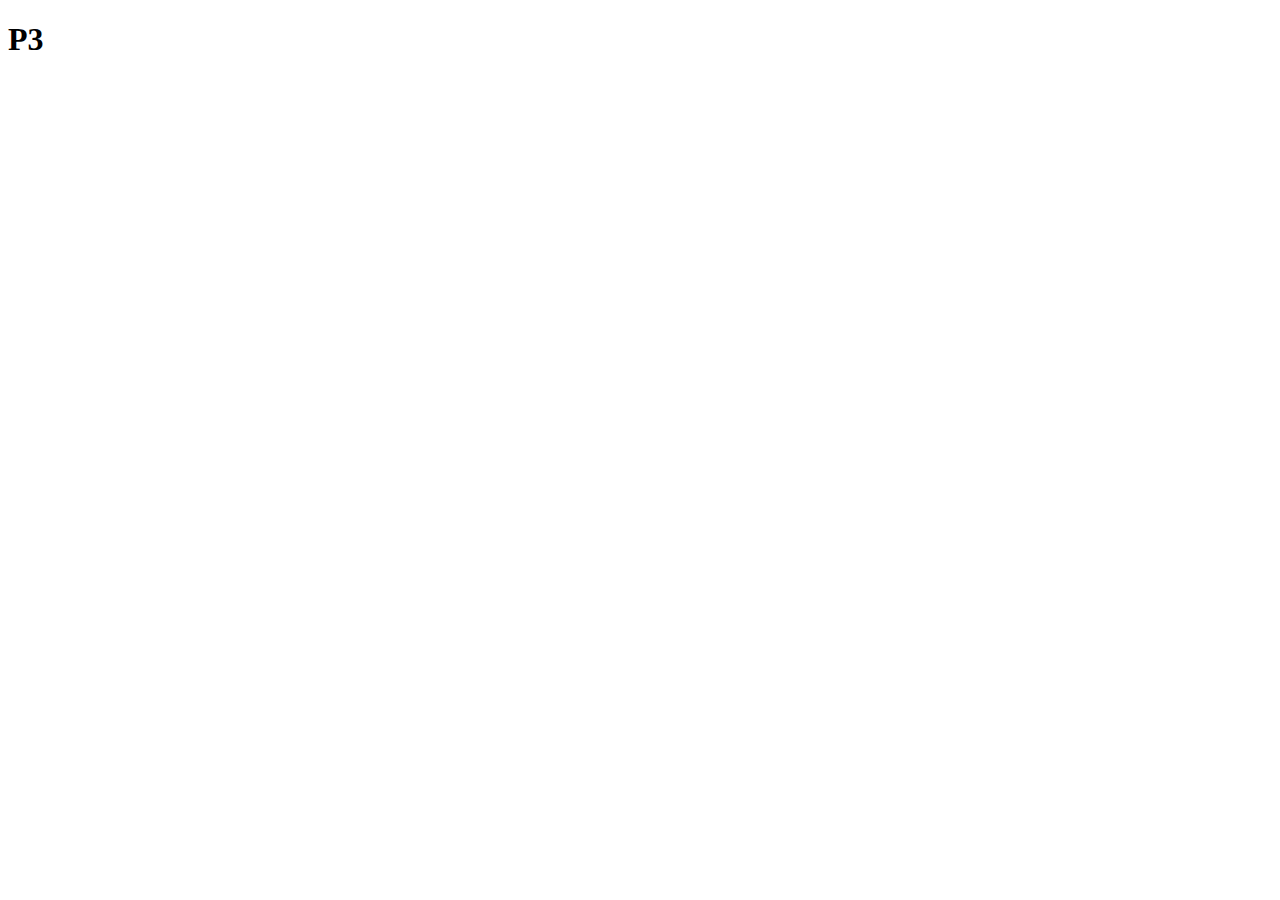
==== index.html @ 78992940 "Ajout des fichier html et css de base" ====
<!DOCTYPE html>
<html lang="en">
<head>
    <meta charset="UTF-8">
    <meta http-equiv="X-UA-Compatible" content="IE=edge">
    <meta name="viewport" content="width=device-width, initial-scale=1.0">
    <title>OhMyFood</title>
</head>
<body>
    <h1>P3</h1>
</body>
</html>
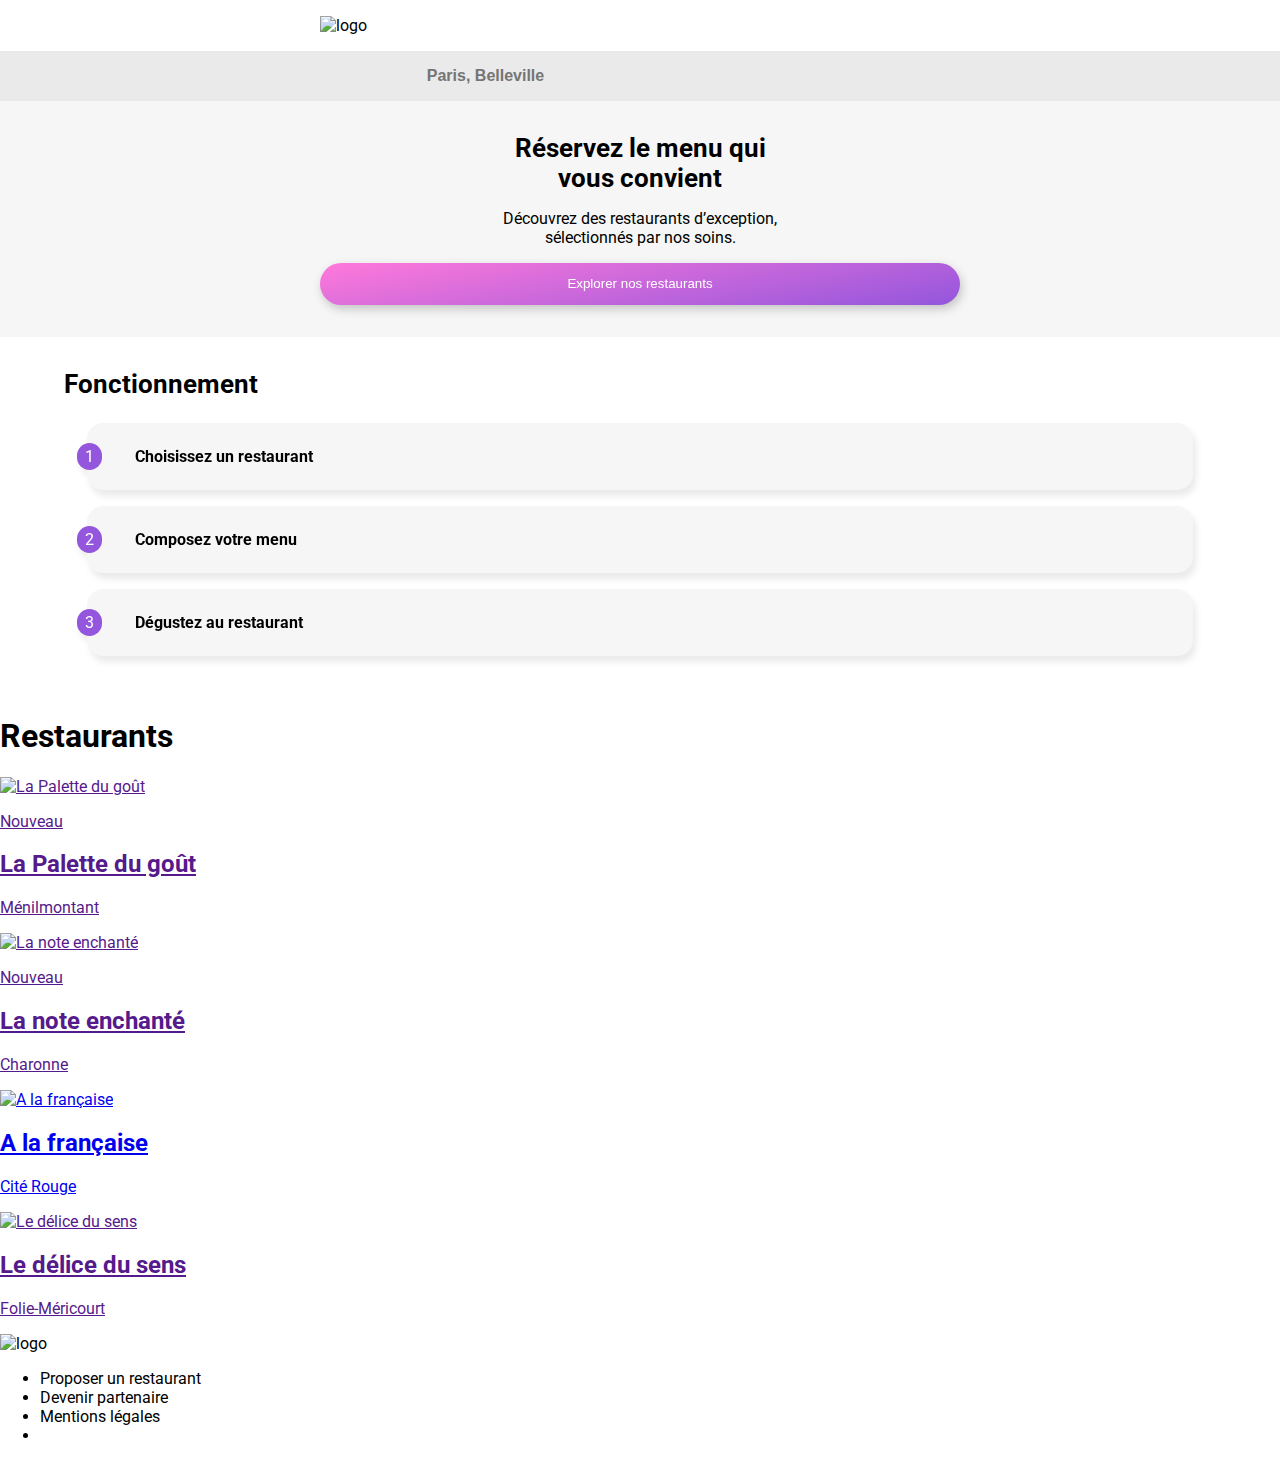
==== commit 7e3ceb03: "corrections après réu mentor" ====
--- a/index.html
+++ b/index.html
@@ -1,12 +1,179 @@
 <!DOCTYPE html>
-<html lang="en">
-<head>
-    <meta charset="UTF-8">
-    <meta http-equiv="X-UA-Compatible" content="IE=edge">
-    <meta name="viewport" content="width=device-width, initial-scale=1.0">
+<html lang="fr">
+  <head>
+    <meta charset="UTF-8" />
+    <meta http-equiv="X-UA-Compatible" content="IE=edge" />
+    <meta name="viewport" content="width=device-width, initial-scale=1.0" />
+    <link rel="stylesheet" type="text/css" href="css/main.css" />
     <title>OhMyFood</title>
-</head>
-<body>
-    <h1>P3</h1>
-</body>
-</html>+
+    <script
+      src="https://kit.fontawesome.com/517d107c4d.js"
+      crossorigin="anonymous"
+    ></script>
+
+    <style>
+    @import url('https://fonts.googleapis.com/css2?family=Roboto:ital,wght@0,100;0,300;0,400;0,500;0,700;0,900;1,100;1,300;1,400;1,500;1,700;1,900&display=swap');
+    </style>
+  </head>
+
+  <body>
+    <!--! Header -->
+    <header>
+      <div class="logo">
+        <img class="logo__img" src="images/logo/ohmyfood.png" alt="logo" />
+      </div>
+    </header>
+
+    <main class="main">
+      <!--! Search bar -->
+      <div class="search">
+        <div class="search search__img">
+          <i class="fa-solid fa-location-dot"></i>
+        </div>
+        <input class="search search__input" type="text" placeholder="Paris, Belleville" />
+      </div>
+
+      <!--! Intro -->
+      <div class="intro">
+        <div>
+          <h1 class="intro__title">Réservez le menu qui <br> vous convient</h1>
+          <p class="intro--sub">
+            Découvrez des restaurants d’exception,<br> sélectionnés par nos soins.
+          </p>
+        </div>
+        <button class="intro__btn" type="button">Explorer nos restaurants</button>
+      </div>
+
+      <!--! Info -->
+      <div class="info">
+        <h1 class="intro__title">Fonctionnement</h1>
+        <ul class="info__list">
+          <li class="info__li">
+            <div class="info--i">
+              <i class="fa-solid fa-mobile-screen-button"></i>
+            </div>
+            <p>Choisissez un restaurant</p>          
+            <p class="info__nb">1</p>            
+          </li>
+
+          <li class="info__li">
+            <div class="info--i">
+              <i class="fa-solid fa-list-ul"></i>
+            </div>
+            <p>Composez votre menu</p>
+            <p class="info__nb">2</p>
+          </li>
+
+          <li class="info__li">
+            <div class="info--i">
+              <i class="fa-solid fa-store"></i>
+            </div>
+            <p>Dégustez au restaurant</p>
+            <p class="info__nb">3</p>
+          </li>
+        </ul>
+      </div>
+
+      <!--! Main Content-->
+      <section class="result">
+        <h1 class="result__title">Restaurants</h1>
+        
+        <div class="result__content">
+          <article>
+            <a href="">
+              <div>
+                <img
+                  src="images/restaurants/jay-wennington-N_Y88TWmGwA-unsplash.jpg"
+                  alt="La Palette du goût"
+                />
+                <p>Nouveau</p>
+              </div>
+              <div>
+                <h2>La Palette du goût</h2>
+                <p>Ménilmontant</p>
+              </div>
+              <div>
+                <i class="fa-solid fa-heart"></i>
+              </div>
+            </a>
+          </article>
+
+          <article>
+            <a href="">
+              <div>
+                <img
+                  src="images/restaurants/stil-u2Lp8tXIcjw-unsplash.jpg"
+                  alt="La note enchanté"
+                />
+                <p>Nouveau</p>
+              </div>
+              <div>
+                <h2>La note enchanté</h2>
+                <p>Charonne</p>
+              </div>
+              <div>
+                <i class="fa-solid fa-heart"></i>
+              </div>
+            </a>
+          </article>
+
+          <article>
+            <a href="Menu/alafrancaise.html">
+              <div>
+                <img
+                  src="images/restaurants/toa-heftiba-DQKerTsQwi0-unsplash.jpg"
+                  alt="A la française"
+                />
+              </div>
+              <div>
+                <h2>A la française</h2>
+                <p>Cité Rouge</p>
+              </div>
+              <div>
+                <i class="fa-solid fa-heart"></i>
+              </div>
+            </a>
+          </article>
+
+          <article>
+            <a href="">
+              <div>
+                <img
+                  src="images/restaurants/louis-hansel-shotsoflouis-qNBGVyOCY8Q-unsplash.jpg"
+                  alt="Le délice du sens"
+                />
+              </div>
+              <div>
+                <h2>Le délice du sens</h2>
+                <p>Folie-Méricourt</p>
+              </div>
+              <div>
+                <i class="fa-solid fa-heart"></i>
+              </div>
+            </a>
+          </article>
+        </div>
+      </section>
+    </main>
+
+    <!--! Footer -->
+    <footer>
+      <div>
+        <img src="/images/logo/ohmyfood.png" alt="logo" />
+      </div>
+      <ul>
+        <li>
+          <i class="fa-solid fa-utensils"></i>
+          Proposer un restaurant
+        </li>
+        <li>
+          <i class="fa-solid fa-handshake-angle"></i>
+          Devenir partenaire
+        </li>
+        <li>Mentions légales</li>
+        <li><a href="mailto:contact@Contact</li>
+      </ul>
+    </footer>
+  </body>
+</html>
--- a/css/main.css
+++ b/css/main.css
@@ -0,0 +1,178 @@
+img {
+  width: 100px;
+}
+
+html {
+  font-family: 'Roboto', sans-serif;
+}
+
+header {
+  display: -webkit-box;
+  display: -ms-flexbox;
+  display: flex;
+  -webkit-box-orient: horizontal;
+  -webkit-box-direction: normal;
+      -ms-flex-direction: row;
+          flex-direction: row;
+  -webkit-box-pack: center;
+      -ms-flex-pack: center;
+          justify-content: center;
+  -webkit-box-align: center;
+      -ms-flex-align: center;
+          align-items: center;
+  background-color: white;
+}
+
+.logo {
+  width: 50%;
+  margin: 1em;
+}
+
+.logo__img {
+  width: 100%;
+  -o-object-fit: contain;
+     object-fit: contain;
+}
+
+/* Colors */
+/* Font-size */
+/* Colors */
+/* Font-size */
+body {
+  margin: 0;
+}
+
+main {
+  display: -webkit-box;
+  display: -ms-flexbox;
+  display: flex;
+  -webkit-box-orient: vertical;
+  -webkit-box-direction: normal;
+      -ms-flex-direction: column;
+          flex-direction: column;
+  -webkit-box-pack: center;
+      -ms-flex-pack: center;
+          justify-content: center;
+}
+
+.search {
+  display: -webkit-box;
+  display: -ms-flexbox;
+  display: flex;
+  -webkit-box-orient: horizontal;
+  -webkit-box-direction: normal;
+      -ms-flex-direction: row;
+          flex-direction: row;
+  -webkit-box-pack: center;
+      -ms-flex-pack: center;
+          justify-content: center;
+  -webkit-box-align: center;
+      -ms-flex-align: center;
+          align-items: center;
+  padding: .5rem;
+  color: #353535;
+  font-size: 1rem;
+  background-color: #EAEAEA;
+}
+
+.search__input {
+  border: none;
+  background-color: transparent;
+  font-weight: bold;
+  width: 35%;
+}
+
+.search__input:focus {
+  border: none;
+}
+
+.intro {
+  display: -webkit-box;
+  display: -ms-flexbox;
+  display: flex;
+  -webkit-box-orient: vertical;
+  -webkit-box-direction: normal;
+      -ms-flex-direction: column;
+          flex-direction: column;
+  -webkit-box-pack: center;
+      -ms-flex-pack: center;
+          justify-content: center;
+  text-align: center;
+  background-color: #F6F6F6;
+  padding: 2rem 0 2rem 0;
+}
+
+.intro__title {
+  font-weight: bold;
+  font-size: 1.6rem;
+  margin: 0;
+}
+
+.intro__btn {
+  border: none;
+  padding: 1em;
+  border-radius: 2em;
+  color: white;
+  background: linear-gradient(170deg, #FF79DA, #9356DC);
+  -webkit-filter: drop-shadow(2px 4px 5px #c3c3c3);
+          filter: drop-shadow(2px 4px 5px #c3c3c3);
+  margin-left: 25%;
+  margin-right: 25%;
+}
+
+.info {
+  margin-top: 2rem;
+  padding-left: 5%;
+  padding-right: 5%;
+  font-size: 1rem;
+  font-weight: bold;
+}
+
+.info__title {
+  font-size: 1.3rem;
+}
+
+.info__list {
+  margin: 0;
+  padding: 0;
+  list-style: none;
+  padding-top: 1.5em;
+  padding-bottom: 1.5em;
+}
+
+.info__li {
+  display: -webkit-box;
+  display: -ms-flexbox;
+  display: flex;
+  -webkit-box-orient: horizontal;
+  -webkit-box-direction: normal;
+      -ms-flex-direction: row;
+          flex-direction: row;
+  -webkit-box-align: center;
+      -ms-flex-align: center;
+          align-items: center;
+  padding: 0.5rem 0 0.5rem 2rem;
+  gap: 1rem;
+  background: #F6F6F6;
+  border-radius: 1rem;
+  margin-left: 2%;
+  margin-right: 2%;
+  margin-bottom: 1rem;
+  -webkit-filter: drop-shadow(3px 6px 3px #EAEAEA);
+          filter: drop-shadow(3px 6px 3px #EAEAEA);
+}
+
+.info--i {
+  color: gray;
+}
+
+.info__nb {
+  background: #9356DC;
+  color: white;
+  font-weight: normal;
+  padding: .25rem .5rem .25rem .5rem;
+  border-radius: 3rem;
+  position: absolute;
+  left: -10px;
+}
+/*# sourceMappingURL=main.css.map */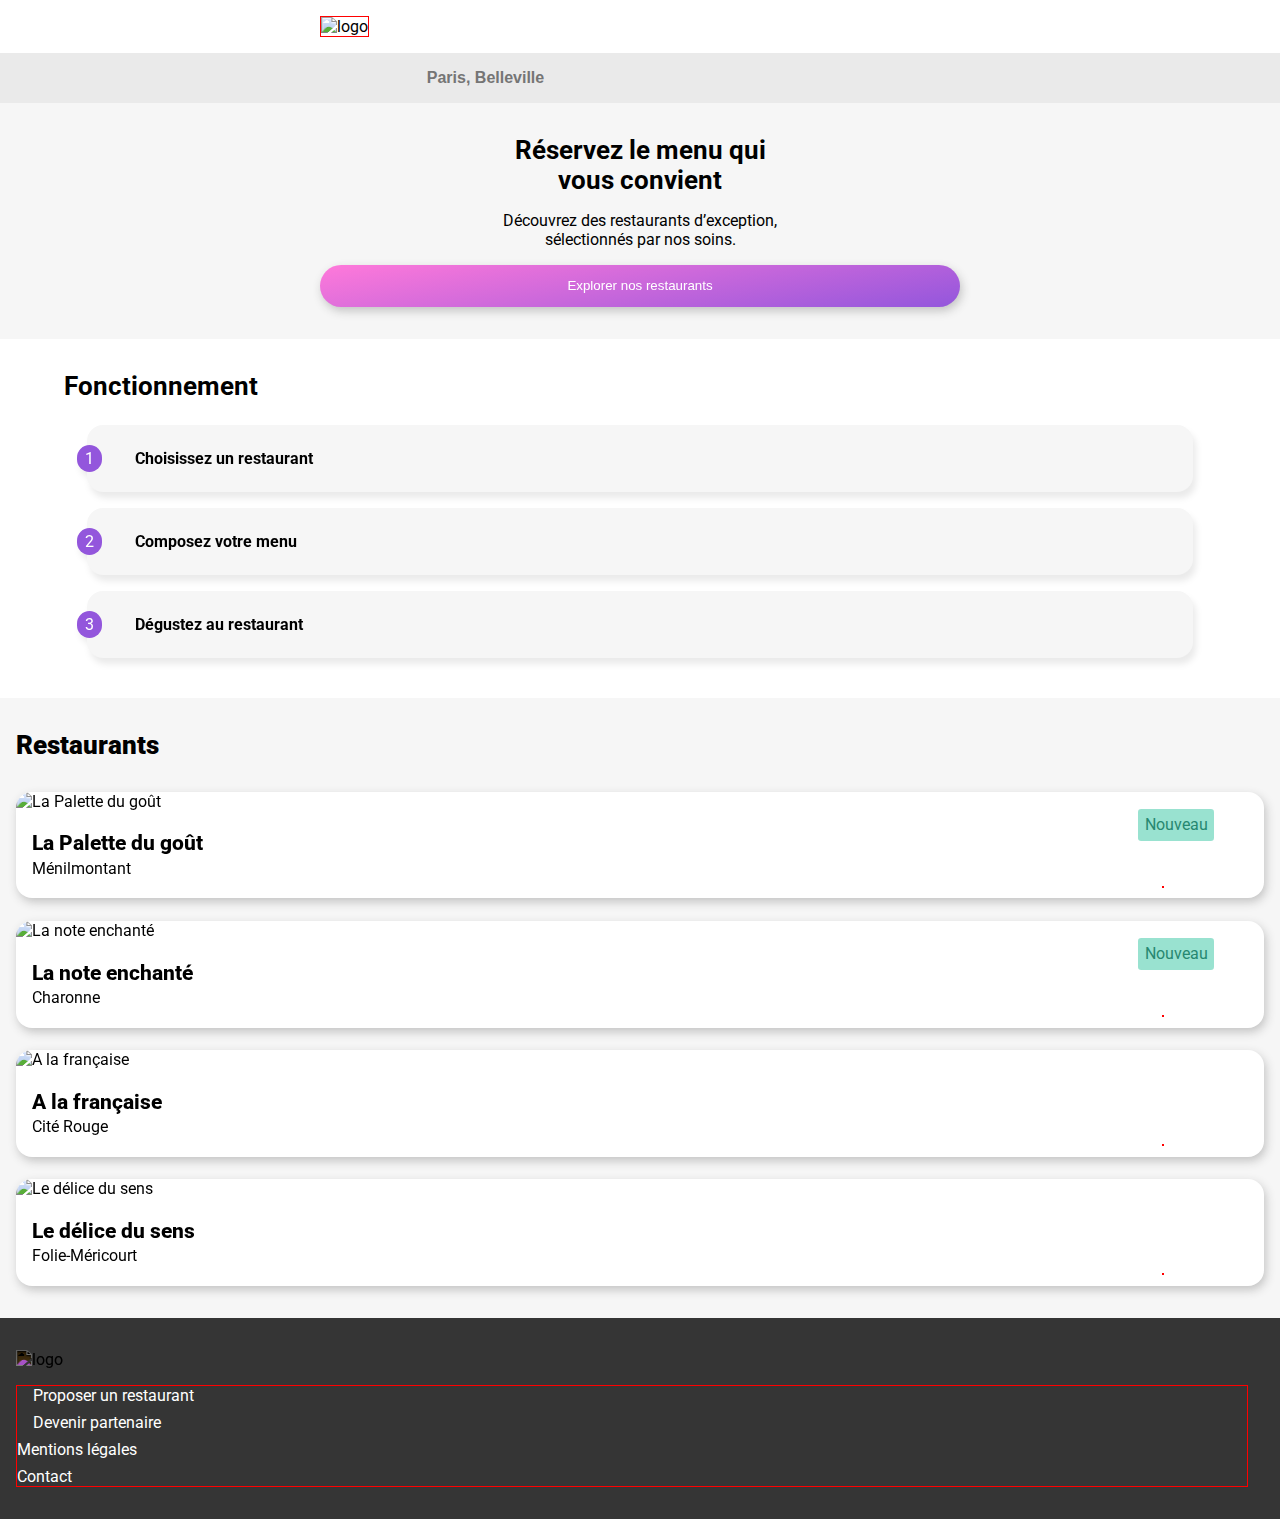
==== commit 73f19751: "BEM et 7.1 = design" ====
--- a/index.html
+++ b/index.html
@@ -80,75 +80,75 @@
         <h1 class="result__title">Restaurants</h1>
         
         <div class="result__content">
-          <article>
-            <a href="">
-              <div>
+          <article class="result__card">
+            <a href="" class="result__link">
+              <div class="result__card--img">
                 <img
                   src="images/restaurants/jay-wennington-N_Y88TWmGwA-unsplash.jpg"
                   alt="La Palette du goût"
                 />
-                <p>Nouveau</p>
+                <p class="result__card--new">Nouveau</p>
               </div>
               <div>
-                <h2>La Palette du goût</h2>
-                <p>Ménilmontant</p>
+                <h2 class="result__card--title">La Palette du goût</h2>
+                <p class="result__card--subtitle">Ménilmontant</p>
+              </div>
+              <div class="result__card--icon">
+                <i class="fa-solid fa-heart" ></i>
+              </div>
+            </a>
+          </article>
+
+          <article class="result__card">
+            <a href="" class="result__link">
+              <div class="result__card--img">
+                <img
+                  src="images/restaurants/stil-u2Lp8tXIcjw-unsplash.jpg"
+                  alt="La note enchanté"
+                />
+                <p class="result__card--new">Nouveau</p>
               </div>
               <div>
+                <h2 class="result__card--title">La note enchanté</h2>
+                <p class="result__card--subtitle">Charonne</p>
+              </div>
+              <div class="result__card--icon">
                 <i class="fa-solid fa-heart"></i>
               </div>
             </a>
           </article>
 
-          <article>
-            <a href="">
-              <div>
-                <img
-                  src="images/restaurants/stil-u2Lp8tXIcjw-unsplash.jpg"
-                  alt="La note enchanté"
-                />
-                <p>Nouveau</p>
-              </div>
-              <div>
-                <h2>La note enchanté</h2>
-                <p>Charonne</p>
-              </div>
-              <div>
-                <i class="fa-solid fa-heart"></i>
-              </div>
-            </a>
-          </article>
-
-          <article>
-            <a href="Menu/alafrancaise.html">
-              <div>
+          <article class="result__card">
+            <a href="Menu/alafrancaise.html" class="result__link">
+              <div class="result__card--img">
                 <img
                   src="images/restaurants/toa-heftiba-DQKerTsQwi0-unsplash.jpg"
                   alt="A la française"
                 />
               </div>
               <div>
-                <h2>A la française</h2>
-                <p>Cité Rouge</p>
+                <h2 class="result__card--title">A la française</h2>
+                <p class="result__card--subtitle">Cité Rouge</p>
               </div>
-              <div>
+              <div class="result__card--icon">
                 <i class="fa-solid fa-heart"></i>
               </div>
             </a>
           </article>
 
-          <article>
-            <a href="">
-              <div>
+          <article class="result__card">
+            <a href="" class="result__link">
+              <div class="result__card--img">
                 <img
                   src="images/restaurants/louis-hansel-shotsoflouis-qNBGVyOCY8Q-unsplash.jpg"
                   alt="Le délice du sens"
                 />
               </div>
               <div>
-                <h2>Le délice du sens</h2>
-                <p>Folie-Méricourt</p>
+                <h2 class="result__card--title">Le délice du sens</h2>
+                <p class="result__card--subtitle">Folie-Méricourt</p>
               </div>
-              <div>
+              <div class="result__card--icon">
                 <i class="fa-solid fa-heart"></i>
               </div>
             </a>
@@ -158,21 +158,21 @@
     </main>
 
     <!--! Footer -->
-    <footer>
-      <div>
-        <img src="/images/logo/ohmyfood.png" alt="logo" />
+    <footer class="container">
+      <div class="container__img">
+        <img src="/images/logo/ohmyfood.png" alt="logo" class="container__img--white" />
       </div>
-      <ul>
-        <li>
+      <ul class="container__list">
+        <li class="container__item">
           <i class="fa-solid fa-utensils"></i>
           Proposer un restaurant
         </li>
-        <li>
+        <li class="container__item">
           <i class="fa-solid fa-handshake-angle"></i>
           Devenir partenaire
         </li>
-        <li>Mentions légales</li>
-        <li><a href="mailto:contact@Contact</li>
+        <li class="container__item">Mentions légales</li>
+        <li class="container__item"><a href="mailto:contact@Contact">Contact</a></li>
       </ul>
     </footer>
   </body>
--- a/css/main.css
+++ b/css/main.css
@@ -1,9 +1,18 @@
 img {
-  width: 100px;
+  width: 100%;
 }
 
 html {
   font-family: 'Roboto', sans-serif;
+}
+
+body {
+  margin: 0;
+}
+
+a, a:hover, a:visited {
+  color: inherit;
+  text-decoration: none;
 }
 
 header {
@@ -29,19 +38,24 @@
 }
 
 .logo__img {
+  border: 1px solid red;
   width: 100%;
   -o-object-fit: contain;
      object-fit: contain;
 }
 
+.logo__link {
+  position: absolute;
+  left: 5%;
+  top: 2.5%;
+}
+
 /* Colors */
 /* Font-size */
+/* Card design */
 /* Colors */
 /* Font-size */
-body {
-  margin: 0;
-}
-
+/* Card design */
 main {
   display: -webkit-box;
   display: -ms-flexbox;
@@ -175,4 +189,139 @@
   position: absolute;
   left: -10px;
 }
+
+.result {
+  background: #F6F6F6;
+  padding: 2rem 1rem 2rem 1rem;
+}
+
+.result__title {
+  font-size: 1.6rem;
+  font-weight: 900;
+  margin: 0rem 0rem 2rem;
+}
+
+.result__content {
+  display: -webkit-box;
+  display: -ms-flexbox;
+  display: flex;
+  -webkit-box-orient: vertical;
+  -webkit-box-direction: normal;
+      -ms-flex-direction: column;
+          flex-direction: column;
+  -webkit-box-pack: center;
+      -ms-flex-pack: center;
+          justify-content: center;
+  gap: 1.4rem;
+  -webkit-filter: drop-shadow(2px 4px 5px #c3c3c3);
+          filter: drop-shadow(2px 4px 5px #c3c3c3);
+}
+
+.result__card {
+  position: relative;
+  background: white;
+  border-radius: 1rem;
+}
+
+.result__card--img {
+  border-radius: 1rem 1rem 0rem 0rem;
+  overflow: hidden;
+}
+
+.result__card--img img {
+  -o-object-fit: cover;
+     object-fit: cover;
+  aspect-ratio: 1.9;
+}
+
+.result__card--new {
+  z-index: 10;
+  position: absolute;
+  top: 1%;
+  right: 4%;
+  padding: 0.4rem;
+  border-radius: .2rem;
+  background: #99E2D0;
+  color: #278870;
+}
+
+.result__card--title {
+  font-weight: 800;
+  margin: 1.3rem 1rem .2rem 1rem;
+  font-size: 1.3rem;
+}
+
+.result__card--subtitle {
+  margin: 0rem 1rem 1.3rem 1rem;
+  font-size: 1rem;
+}
+
+.result__card--icon {
+  border: 1px solid red;
+  position: absolute;
+  right: 8%;
+  bottom: 10%;
+  font-size: 2rem;
+}
+
+.result__card--icon i:hover {
+  color: transparent;
+  background-clip: text;
+  background-image: linear-gradient(170deg, #FF79DA, #9356DC);
+  cursor: pointer;
+}
+
+body {
+  margin: 0;
+}
+
+a, a:hover, a:visited {
+  color: inherit;
+  text-decoration: none;
+}
+
+.container {
+  background: #353535;
+  padding: 1rem 2rem 2rem 1rem;
+  color: white;
+}
+
+.container__img {
+  width: 33%;
+  margin: 1rem 0rem 1rem 0rem;
+}
+
+.container__img--white {
+  -webkit-filter: invert(100%);
+          filter: invert(100%);
+}
+
+.container__list {
+  margin: 0;
+  padding: 0;
+  list-style: none;
+  display: -webkit-box;
+  display: -ms-flexbox;
+  display: flex;
+  -webkit-box-orient: vertical;
+  -webkit-box-direction: normal;
+      -ms-flex-direction: column;
+          flex-direction: column;
+  gap: .5rem;
+  border: 1px solid red;
+}
+
+.container__item {
+  display: -webkit-box;
+  display: -ms-flexbox;
+  display: flex;
+  -webkit-box-orient: horizontal;
+  -webkit-box-direction: normal;
+      -ms-flex-direction: row;
+          flex-direction: row;
+  -webkit-box-align: center;
+      -ms-flex-align: center;
+          align-items: center;
+  gap: 1rem;
+}
 /*# sourceMappingURL=main.css.map */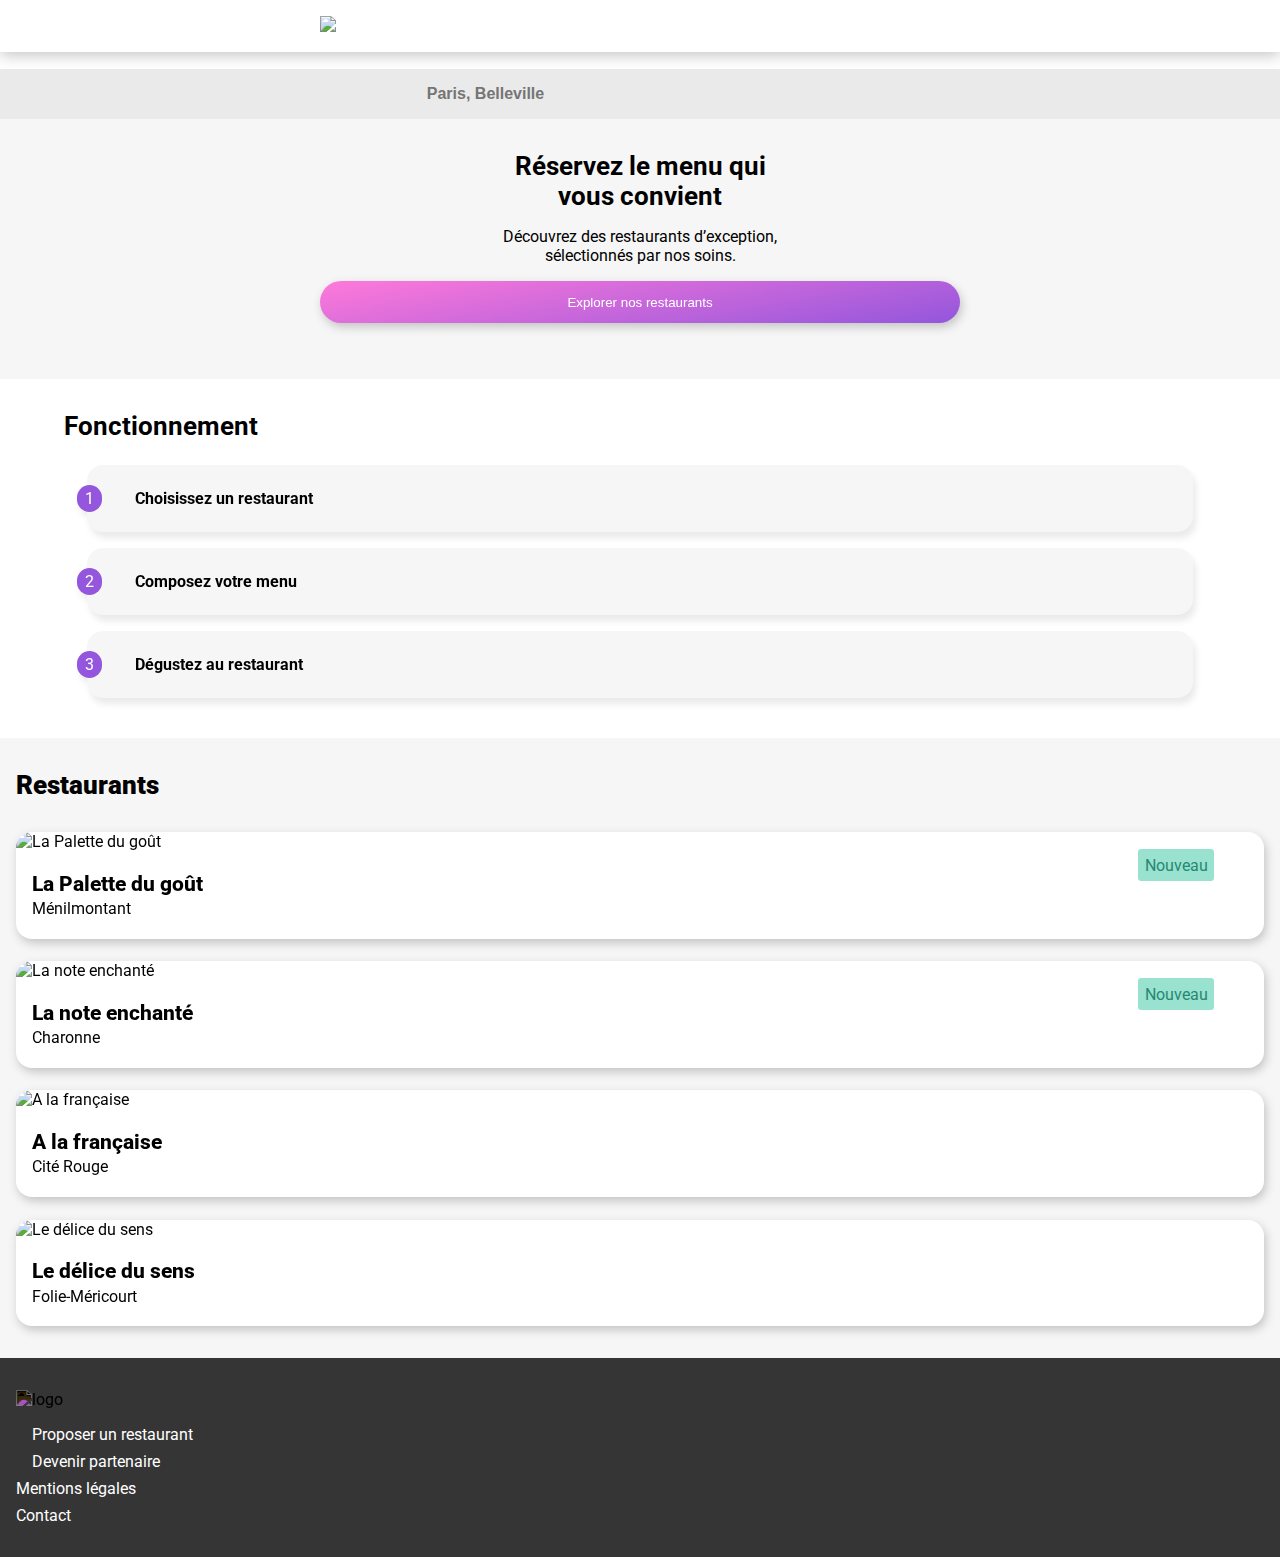
==== commit fc3c053f: "reunion" ====
--- a/index.html
+++ b/index.html
@@ -13,7 +13,7 @@
     ></script>
 
     <style>
-    @import url('https://fonts.googleapis.com/css2?family=Roboto:ital,wght@0,100;0,300;0,400;0,500;0,700;0,900;1,100;1,300;1,400;1,500;1,700;1,900&display=swap');
+    @import url('https://fonts.googleapis.com/css2?family=Roboto:ital,wght@0,100;0,300;0,400;0,500;0,700;0,900;1,100;1,300;1,400;1,500;1,700;1,900&family=Shrikhand&display=swap');
     </style>
   </head>
 
@@ -21,11 +21,11 @@
     <!--! Header -->
     <header>
       <div class="logo">
-        <img class="logo__img" src="images/logo/ohmyfood.png" alt="logo" />
+        <img class="logo__img" src="images/logo/ohmyfood.png" aPlt="logo" />
       </div>
     </header>
 
-    <main class="main">
+    <main class="content">
       <!--! Search bar -->
       <div class="search">
         <div class="search search__img">
@@ -89,12 +89,12 @@
                 />
                 <p class="result__card--new">Nouveau</p>
               </div>
-              <div>
+              <div class="result__card--label">
                 <h2 class="result__card--title">La Palette du goût</h2>
                 <p class="result__card--subtitle">Ménilmontant</p>
-              </div>
-              <div class="result__card--icon">
-                <i class="fa-solid fa-heart" ></i>
+                <div class="result__card--icon">
+                  <i class="fa-solid outline fa-heart" ></i>
+                </div>
               </div>
             </a>
           </article>
@@ -108,12 +108,12 @@
                 />
                 <p class="result__card--new">Nouveau</p>
               </div>
-              <div>
+              <div class="result__card--label">
                 <h2 class="result__card--title">La note enchanté</h2>
                 <p class="result__card--subtitle">Charonne</p>
-              </div>
-              <div class="result__card--icon">
-                <i class="fa-solid fa-heart"></i>
+                <div class="result__card--icon">
+                  <i class="fa-solid fa-heart"></i>
+                </div>
               </div>
             </a>
           </article>
@@ -126,12 +126,12 @@
                   alt="A la française"
                 />
               </div>
-              <div>
+              <div class="result__card--label">
                 <h2 class="result__card--title">A la française</h2>
                 <p class="result__card--subtitle">Cité Rouge</p>
-              </div>
-              <div class="result__card--icon">
-                <i class="fa-solid fa-heart"></i>
+                <div class="result__card--icon">
+                  <i class="fa-solid fa-heart"></i>
+                </div>
               </div>
             </a>
           </article>
@@ -144,12 +144,12 @@
                   alt="Le délice du sens"
                 />
               </div>
-              <div>
+              <div class="result__card--label">
                 <h2 class="result__card--title">Le délice du sens</h2>
                 <p class="result__card--subtitle">Folie-Méricourt</p>
-              </div>
-              <div class="result__card--icon">
-                <i class="fa-solid fa-heart"></i>
+                <div class="result__card--icon">
+                  <i class="fa-solid fa-heart"></i>
+                </div>
               </div>
             </a>
           </article>
--- a/css/main.css
+++ b/css/main.css
@@ -15,7 +15,16 @@
   text-decoration: none;
 }
 
+textarea:focus, input:focus {
+  outline: none;
+}
+
+/* Colors */
+/* Font-size */
+/* Card design */
 header {
+  z-index: 30;
+  position: fixed;
   display: -webkit-box;
   display: -ms-flexbox;
   display: flex;
@@ -30,15 +39,18 @@
       -ms-flex-align: center;
           align-items: center;
   background-color: white;
+  -webkit-box-shadow: 0rem 0.2rem 0.9rem #c3c3c3;
+          box-shadow: 0rem 0.2rem 0.9rem #c3c3c3;
+  width: 100%;
 }
 
 .logo {
+  position: relative;
   width: 50%;
   margin: 1em;
 }
 
 .logo__img {
-  border: 1px solid red;
   width: 100%;
   -o-object-fit: contain;
      object-fit: contain;
@@ -46,8 +58,9 @@
 
 .logo__link {
   position: absolute;
-  left: 5%;
-  top: 2.5%;
+  left: -35%;
+  top: 10%;
+  font-size: 1.3rem;
 }
 
 /* Colors */
@@ -56,7 +69,7 @@
 /* Colors */
 /* Font-size */
 /* Card design */
-main {
+.content {
   display: -webkit-box;
   display: -ms-flexbox;
   display: flex;
@@ -67,6 +80,7 @@
   -webkit-box-pack: center;
       -ms-flex-pack: center;
           justify-content: center;
+  padding-top: 4.34rem;
 }
 
 .search {
@@ -120,6 +134,10 @@
   font-weight: bold;
   font-size: 1.6rem;
   margin: 0;
+}
+
+.intro__subtitle {
+  margin-bottom: 1rem;
 }
 
 .intro__btn {
@@ -132,6 +150,7 @@
           filter: drop-shadow(2px 4px 5px #c3c3c3);
   margin-left: 25%;
   margin-right: 25%;
+  margin-bottom: 1.5rem;
 }
 
 .info {
@@ -245,6 +264,10 @@
   color: #278870;
 }
 
+.result__card--label {
+  position: relative;
+}
+
 .result__card--title {
   font-weight: 800;
   margin: 1.3rem 1rem .2rem 1rem;
@@ -257,14 +280,16 @@
 }
 
 .result__card--icon {
-  border: 1px solid red;
   position: absolute;
   right: 8%;
-  bottom: 10%;
-  font-size: 2rem;
+  bottom: 20%;
+  font-size: 1.5rem;
+  text-shadow: .1rem 0rem .1rem black, -0.1rem 0rem .1rem black, 0rem .1rem .1rem black, 0rem -0.1rem 0.1rem black;
+  color: white;
 }
 
 .result__card--icon i:hover {
+  text-shadow: none;
   color: transparent;
   background-clip: text;
   background-image: linear-gradient(170deg, #FF79DA, #9356DC);
@@ -280,6 +305,13 @@
   text-decoration: none;
 }
 
+textarea:focus, input:focus {
+  outline: none;
+}
+
+/* Colors */
+/* Font-size */
+/* Card design */
 .container {
   background: #353535;
   padding: 1rem 2rem 2rem 1rem;
@@ -308,7 +340,6 @@
       -ms-flex-direction: column;
           flex-direction: column;
   gap: .5rem;
-  border: 1px solid red;
 }
 
 .container__item {
@@ -324,4 +355,185 @@
           align-items: center;
   gap: 1rem;
 }
+
+/* Colors */
+/* Font-size */
+/* Card design */
+/* Colors */
+/* Font-size */
+/* Card design */
+.content {
+  display: -webkit-box;
+  display: -ms-flexbox;
+  display: flex;
+  -webkit-box-orient: vertical;
+  -webkit-box-direction: normal;
+      -ms-flex-direction: column;
+          flex-direction: column;
+  -webkit-box-pack: center;
+      -ms-flex-pack: center;
+          justify-content: center;
+  padding-top: 4.34rem;
+  height: 100%;
+}
+
+.illu {
+  z-index: 0;
+  width: 100%;
+}
+
+.illu__img {
+  width: 100%;
+}
+
+.menu {
+  z-index: 10;
+  background: #F6F6F6;
+  border-radius: 2rem 2rem 0 0;
+  margin-top: -3rem;
+  top: 50%;
+  padding: 1.5rem 1rem 1.5rem 1rem;
+}
+
+.menu__title {
+  display: -webkit-box;
+  display: -ms-flexbox;
+  display: flex;
+  -webkit-box-orient: horizontal;
+  -webkit-box-direction: normal;
+      -ms-flex-direction: row;
+          flex-direction: row;
+  -webkit-box-align: center;
+      -ms-flex-align: center;
+          align-items: center;
+  -webkit-box-pack: justify;
+      -ms-flex-pack: justify;
+          justify-content: space-between;
+}
+
+.menu__name {
+  font-family: 'Shrikhand', cursive;
+  font-size: 1.8rem;
+  font-weight: 900;
+}
+
+.menu__btn {
+  border: none;
+  padding: 1em;
+  border-radius: 2em;
+  color: white;
+  background: linear-gradient(170deg, #FF79DA, #9356DC);
+  -webkit-filter: drop-shadow(2px 4px 5px #c3c3c3);
+          filter: drop-shadow(2px 4px 5px #c3c3c3);
+  padding: 1rem 2rem 1rem 2rem;
+  margin-left: 34%;
+  margin-right: 34%;
+  margin-bottom: 1.5rem;
+}
+
+.choice__step {
+  font-weight: 300;
+  display: inline-block;
+  position: relative;
+  text-transform: uppercase;
+}
+
+.choice__step:before {
+  content: "";
+  position: absolute;
+  width: 3rem;
+  height: 1px;
+  bottom: -.8rem;
+  left: 0%;
+  border-bottom: 0.4rem solid #99E2D0;
+}
+
+.choice__item {
+  display: -webkit-box;
+  display: -ms-flexbox;
+  display: flex;
+  -webkit-box-orient: horizontal;
+  -webkit-box-direction: normal;
+      -ms-flex-direction: row;
+          flex-direction: row;
+  -webkit-box-align: center;
+      -ms-flex-align: center;
+          align-items: center;
+  -webkit-box-align: stretch;
+      -ms-flex-align: stretch;
+          align-items: stretch;
+  -webkit-box-pack: justify;
+      -ms-flex-pack: justify;
+          justify-content: space-between;
+  background: white;
+  border-radius: 1.5rem;
+  padding: 0;
+}
+
+.choice__item--p {
+  width: 80%;
+}
+
+.choice__item .fa-solid {
+  -webkit-transform: rotate(-90);
+          transform: rotate(-90);
+  width: 0%;
+  display: block;
+  position: absolute;
+  left: 0;
+}
+
+.choice__item:hover .choice__price .fa-solid {
+  -webkit-transform: rotate(90);
+          transform: rotate(90);
+  -webkit-transition: display 1s, -webkit-transform 2s;
+  transition: display 1s, -webkit-transform 2s;
+  transition: display 1s, transform 2s;
+  transition: display 1s, transform 2s, -webkit-transform 2s;
+  width: 100%;
+  background: #99E2D0;
+  border-radius: 0rem 1.5rem 1.5rem 0rem;
+  color: white;
+}
+
+.choice__item:hover .choice__item--p {
+  width: 60%;
+  white-space: nowrap;
+  overflow: hidden;
+  text-overflow: ellipsis;
+}
+
+.choice__title {
+  font-weight: 500;
+  margin: 1rem .5rem .5rem .5rem;
+}
+
+.choice__subtitle {
+  margin: 0rem .5rem 1rem .5rem;
+}
+
+.choice__price {
+  display: -webkit-box;
+  display: -ms-flexbox;
+  display: flex;
+  -webkit-box-orient: horizontal;
+  -webkit-box-direction: normal;
+      -ms-flex-direction: row;
+          flex-direction: row;
+  -webkit-box-align: center;
+      -ms-flex-align: center;
+          align-items: center;
+  font-size: 1.3rem;
+  font-weight: 600;
+}
+
+.choice__price p {
+  margin-right: 1rem;
+  bottom: 0;
+  left: -3.5rem;
+}
+
+.choice__price .fa-solid {
+  padding: 1.8rem 1.4rem;
+}
 /*# sourceMappingURL=main.css.map */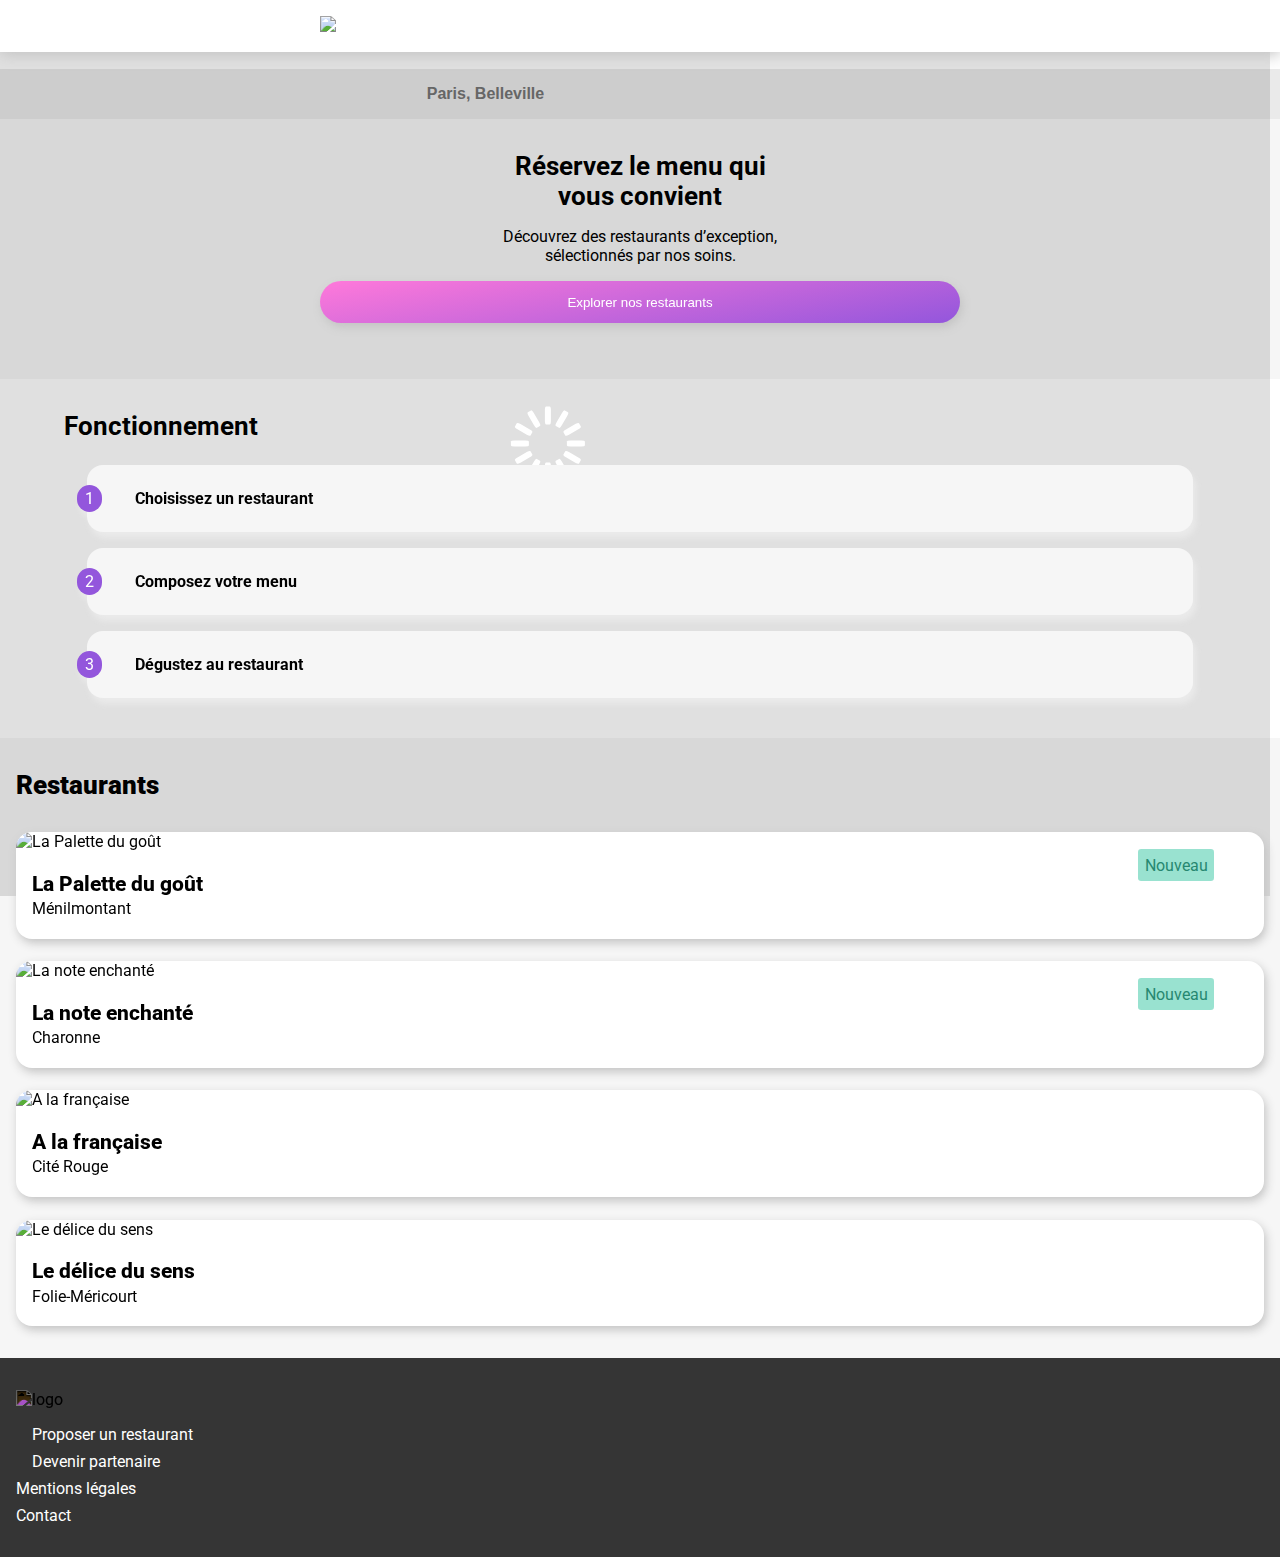
==== commit a843edd3: "correction animations" ====
--- a/index.html
+++ b/index.html
@@ -26,6 +26,13 @@
     </header>
 
     <main class="content">
+
+      <div class="loader">
+        <div class="spinner">
+            <div class="lds-spinner"><div></div><div></div><div></div><div></div><div></div><div></div><div></div><div></div><div></div><div></div><div></div><div></div></div>
+        </div>
+      </div>
+
       <!--! Search bar -->
       <div class="search">
         <div class="search search__img">
@@ -160,7 +167,7 @@
     <!--! Footer -->
     <footer class="container">
       <div class="container__img">
-        <img src="/images/logo/ohmyfood.png" alt="logo" class="container__img--white" />
+        <img src="images/logo/ohmyfood.png" alt="logo" class="container__img--white" />
       </div>
       <ul class="container__list">
         <li class="container__item">
--- a/css/main.css
+++ b/css/main.css
@@ -83,6 +83,202 @@
   padding-top: 4.34rem;
 }
 
+@-webkit-keyframes loaderkey {
+  0% {
+    opacity: 1;
+    z-index: 2000;
+  }
+  95% {
+    opacity: 1;
+    display: block;
+    z-index: 2000;
+  }
+  99.9% {
+    opacity: .000001%;
+    display: block;
+    z-index: 2000;
+  }
+  100% {
+    opacity: 0;
+    display: none;
+    z-index: -2000;
+  }
+}
+
+@keyframes loaderkey {
+  0% {
+    opacity: 1;
+    z-index: 2000;
+  }
+  95% {
+    opacity: 1;
+    display: block;
+    z-index: 2000;
+  }
+  99.9% {
+    opacity: .000001%;
+    display: block;
+    z-index: 2000;
+  }
+  100% {
+    opacity: 0;
+    display: none;
+    z-index: -2000;
+  }
+}
+
+.loader {
+  height: 99.6%;
+  width: 99.2%;
+  position: fixed;
+  top: 0;
+  left: 0;
+  background-color: rgba(0, 0, 0, 0.12);
+  opacity: 1;
+  -webkit-animation-name: loaderkey;
+          animation-name: loaderkey;
+  -webkit-animation-duration: 3s;
+          animation-duration: 3s;
+  -webkit-animation-fill-mode: forwards;
+          animation-fill-mode: forwards;
+}
+
+.spinner {
+  width: 100%;
+  height: 100%;
+  -webkit-transform: translate(40%, 45%);
+          transform: translate(40%, 45%);
+}
+
+.lds-spinner {
+  color: official;
+  display: inline-block;
+  position: relative;
+  width: 80px;
+  height: 80px;
+}
+
+.lds-spinner div {
+  -webkit-transform-origin: 40px 40px;
+          transform-origin: 40px 40px;
+  -webkit-animation: lds-spinner 1.2s linear infinite;
+          animation: lds-spinner 1.2s linear infinite;
+}
+
+.lds-spinner div:after {
+  content: " ";
+  display: block;
+  position: absolute;
+  top: 3px;
+  left: 37px;
+  width: 6px;
+  height: 18px;
+  border-radius: 20%;
+  background: white;
+}
+
+.lds-spinner div:nth-child(1) {
+  -webkit-transform: rotate(0deg);
+          transform: rotate(0deg);
+  -webkit-animation-delay: -1.1s;
+          animation-delay: -1.1s;
+}
+
+.lds-spinner div:nth-child(2) {
+  -webkit-transform: rotate(30deg);
+          transform: rotate(30deg);
+  -webkit-animation-delay: -1s;
+          animation-delay: -1s;
+}
+
+.lds-spinner div:nth-child(3) {
+  -webkit-transform: rotate(60deg);
+          transform: rotate(60deg);
+  -webkit-animation-delay: -0.9s;
+          animation-delay: -0.9s;
+}
+
+.lds-spinner div:nth-child(4) {
+  -webkit-transform: rotate(90deg);
+          transform: rotate(90deg);
+  -webkit-animation-delay: -0.8s;
+          animation-delay: -0.8s;
+}
+
+.lds-spinner div:nth-child(5) {
+  -webkit-transform: rotate(120deg);
+          transform: rotate(120deg);
+  -webkit-animation-delay: -0.7s;
+          animation-delay: -0.7s;
+}
+
+.lds-spinner div:nth-child(6) {
+  -webkit-transform: rotate(150deg);
+          transform: rotate(150deg);
+  -webkit-animation-delay: -0.6s;
+          animation-delay: -0.6s;
+}
+
+.lds-spinner div:nth-child(7) {
+  -webkit-transform: rotate(180deg);
+          transform: rotate(180deg);
+  -webkit-animation-delay: -0.5s;
+          animation-delay: -0.5s;
+}
+
+.lds-spinner div:nth-child(8) {
+  -webkit-transform: rotate(210deg);
+          transform: rotate(210deg);
+  -webkit-animation-delay: -0.4s;
+          animation-delay: -0.4s;
+}
+
+.lds-spinner div:nth-child(9) {
+  -webkit-transform: rotate(240deg);
+          transform: rotate(240deg);
+  -webkit-animation-delay: -0.3s;
+          animation-delay: -0.3s;
+}
+
+.lds-spinner div:nth-child(10) {
+  -webkit-transform: rotate(270deg);
+          transform: rotate(270deg);
+  -webkit-animation-delay: -0.2s;
+          animation-delay: -0.2s;
+}
+
+.lds-spinner div:nth-child(11) {
+  -webkit-transform: rotate(300deg);
+          transform: rotate(300deg);
+  -webkit-animation-delay: -0.1s;
+          animation-delay: -0.1s;
+}
+
+.lds-spinner div:nth-child(12) {
+  -webkit-transform: rotate(330deg);
+          transform: rotate(330deg);
+  -webkit-animation-delay: 0s;
+          animation-delay: 0s;
+}
+
+@-webkit-keyframes lds-spinner {
+  0% {
+    opacity: 1;
+  }
+  100% {
+    opacity: 0;
+  }
+}
+
+@keyframes lds-spinner {
+  0% {
+    opacity: 1;
+  }
+  100% {
+    opacity: 0;
+  }
+}
+
 .search {
   display: -webkit-box;
   display: -ms-flexbox;
@@ -145,12 +341,18 @@
   padding: 1em;
   border-radius: 2em;
   color: white;
-  background: linear-gradient(170deg, #FF79DA, #9356DC);
+  background: linear-gradient(170deg, #FF79DA 0%, #9356DC 100%);
   -webkit-filter: drop-shadow(2px 4px 5px #c3c3c3);
           filter: drop-shadow(2px 4px 5px #c3c3c3);
   margin-left: 25%;
   margin-right: 25%;
   margin-bottom: 1.5rem;
+}
+
+.intro__btn:hover {
+  background: linear-gradient(170deg, #ff79da 0%, #e771da 44%, #9356dc 100%);
+  -webkit-filter: drop-shadow(2px 4px 5px #2a292958);
+          filter: drop-shadow(2px 4px 5px #2a292958);
 }
 
 .info {
@@ -288,7 +490,16 @@
   color: white;
 }
 
+.result__card--icon i {
+  -webkit-transform: scale 0;
+          transform: scale 0;
+  -webkit-transform: scale .2s ease-in-out;
+          transform: scale .2s ease-in-out;
+}
+
 .result__card--icon i:hover {
+  -webkit-transform: scale 1;
+          transform: scale 1;
   text-shadow: none;
   color: transparent;
   background-clip: text;
@@ -422,13 +633,19 @@
   padding: 1em;
   border-radius: 2em;
   color: white;
-  background: linear-gradient(170deg, #FF79DA, #9356DC);
+  background: linear-gradient(170deg, #FF79DA 0%, #9356DC 100%);
   -webkit-filter: drop-shadow(2px 4px 5px #c3c3c3);
           filter: drop-shadow(2px 4px 5px #c3c3c3);
   padding: 1rem 2rem 1rem 2rem;
   margin-left: 34%;
   margin-right: 34%;
   margin-bottom: 1.5rem;
+}
+
+.menu__btn:hover {
+  background: linear-gradient(170deg, #ff79da 0%, #e771da 44%, #9356dc 100%);
+  -webkit-filter: drop-shadow(2px 4px 5px #2a292958);
+          filter: drop-shadow(2px 4px 5px #2a292958);
 }
 
 .choice__step {
@@ -449,6 +666,8 @@
 }
 
 .choice__item {
+  -webkit-filter: drop-shadow(2px 4px 5px #c3c3c3);
+          filter: drop-shadow(2px 4px 5px #c3c3c3);
   display: -webkit-box;
   display: -ms-flexbox;
   display: flex;
@@ -462,53 +681,40 @@
   -webkit-box-align: stretch;
       -ms-flex-align: stretch;
           align-items: stretch;
-  -webkit-box-pack: justify;
-      -ms-flex-pack: justify;
-          justify-content: space-between;
+  overflow: hidden;
   background: white;
-  border-radius: 1.5rem;
+  border-radius: 1rem;
   padding: 0;
 }
 
 .choice__item--p {
-  width: 80%;
-}
-
-.choice__item .fa-solid {
-  -webkit-transform: rotate(-90);
-          transform: rotate(-90);
-  width: 0%;
-  display: block;
-  position: absolute;
-  left: 0;
-}
-
-.choice__item:hover .choice__price .fa-solid {
-  -webkit-transform: rotate(90);
-          transform: rotate(90);
-  -webkit-transition: display 1s, -webkit-transform 2s;
-  transition: display 1s, -webkit-transform 2s;
-  transition: display 1s, transform 2s;
-  transition: display 1s, transform 2s, -webkit-transform 2s;
-  width: 100%;
-  background: #99E2D0;
-  border-radius: 0rem 1.5rem 1.5rem 0rem;
-  color: white;
+  width: 90%;
+  -webkit-transition: width .2s ease-in-out;
+  transition: width .2s ease-in-out;
+  white-space: nowrap;
+}
+
+.choice__item:hover .choice__price--check .fa-solid {
+  -webkit-transform: rotate(0deg);
+          transform: rotate(0deg);
 }
 
 .choice__item:hover .choice__item--p {
   width: 60%;
-  white-space: nowrap;
   overflow: hidden;
   text-overflow: ellipsis;
 }
 
 .choice__title {
   font-weight: 500;
+  overflow: hidden;
+  text-overflow: ellipsis;
   margin: 1rem .5rem .5rem .5rem;
 }
 
 .choice__subtitle {
+  overflow: hidden;
+  text-overflow: ellipsis;
   margin: 0rem .5rem 1rem .5rem;
 }
 
@@ -523,17 +729,37 @@
   -webkit-box-align: center;
       -ms-flex-align: center;
           align-items: center;
+  -ms-flex-wrap: nowrap;
+      flex-wrap: nowrap;
   font-size: 1.3rem;
   font-weight: 600;
+  position: relative;
 }
 
 .choice__price p {
-  margin-right: 1rem;
+  margin: 0rem 1rem 0rem 1.5rem;
   bottom: 0;
   left: -3.5rem;
-}
-
-.choice__price .fa-solid {
+  -webkit-transform: translate(0.5rem, 1rem);
+          transform: translate(0.5rem, 1rem);
+  font-size: 1rem;
+}
+
+.choice__price--check {
+  color: white;
+  background: #99E2D0;
   padding: 1.8rem 1.4rem;
+  width: 1.5rem;
+  position: absolute;
+  right: -4.6rem;
+}
+
+.choice__price--check .fa-solid {
+  -webkit-transform: rotate(-90deg);
+          transform: rotate(-90deg);
+  -webkit-transition: -webkit-transform .7s ease-in-out;
+  transition: -webkit-transform .7s ease-in-out;
+  transition: transform .7s ease-in-out;
+  transition: transform .7s ease-in-out, -webkit-transform .7s ease-in-out;
 }
 /*# sourceMappingURL=main.css.map */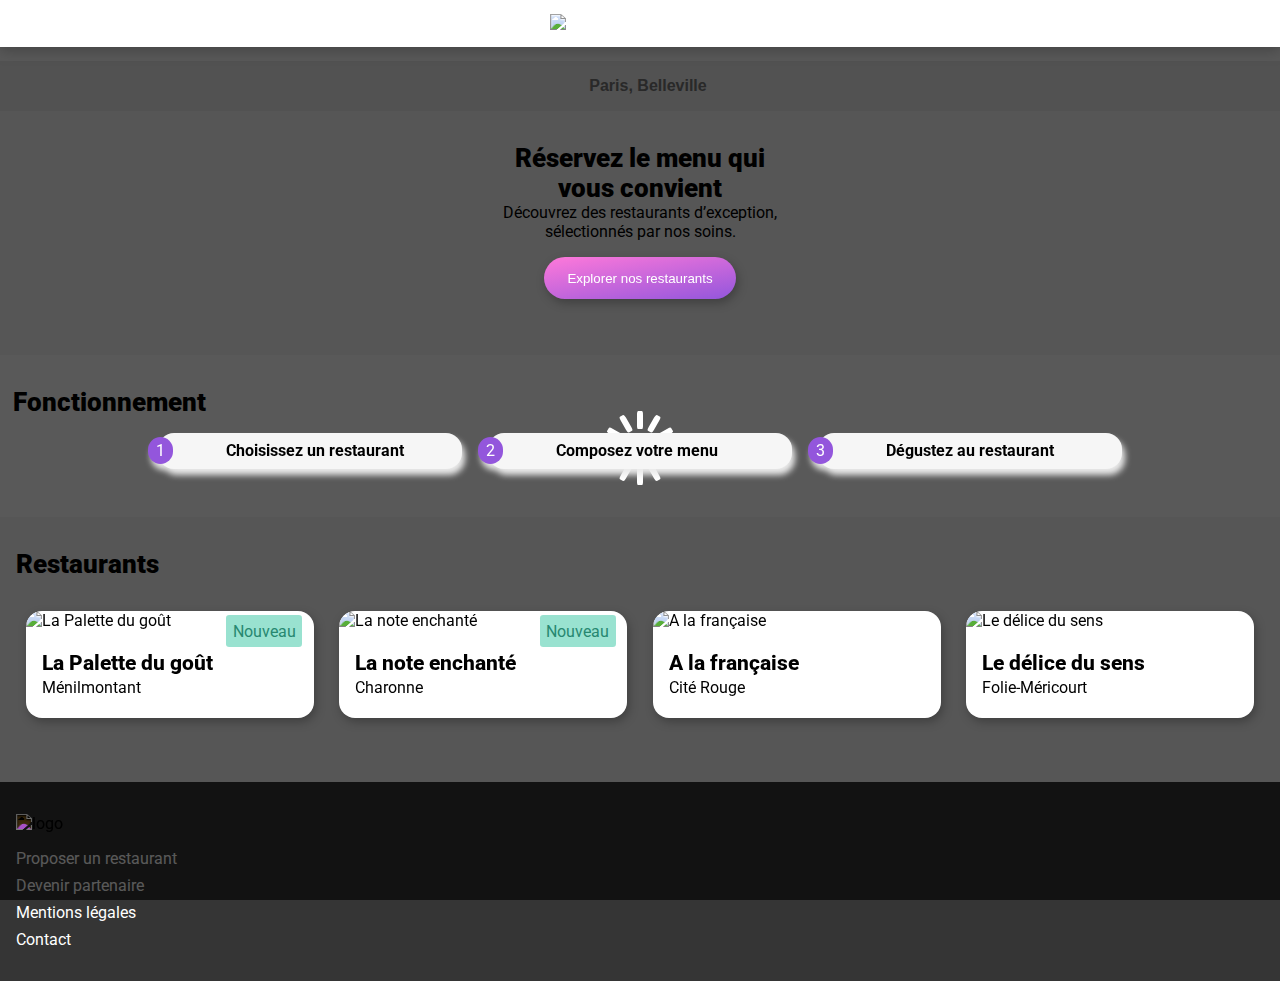
==== commit 5ac0972e: "Correction animation et debut de breakpoint" ====
--- a/index.html
+++ b/index.html
@@ -54,7 +54,7 @@
 
       <!--! Info -->
       <div class="info">
-        <h1 class="intro__title">Fonctionnement</h1>
+        <h1 class="info__title">Fonctionnement</h1>
         <ul class="info__list">
           <li class="info__li">
             <div class="info--i">
@@ -88,7 +88,7 @@
         
         <div class="result__content">
           <article class="result__card">
-            <a href="" class="result__link">
+            <a href="Menu/alafrancaise.html" class="result__link">
               <div class="result__card--img">
                 <img
                   src="images/restaurants/jay-wennington-N_Y88TWmGwA-unsplash.jpg"
@@ -100,14 +100,15 @@
                 <h2 class="result__card--title">La Palette du goût</h2>
                 <p class="result__card--subtitle">Ménilmontant</p>
                 <div class="result__card--icon">
-                  <i class="fa-solid outline fa-heart" ></i>
+                  <i class="fas anim fa-heart"></i>
+                  <i class="far shape fa-heart"></i>
                 </div>
               </div>
             </a>
           </article>
 
           <article class="result__card">
-            <a href="" class="result__link">
+            <a href="Menu/alafrancaise.html" class="result__link">
               <div class="result__card--img">
                 <img
                   src="images/restaurants/stil-u2Lp8tXIcjw-unsplash.jpg"
@@ -119,7 +120,8 @@
                 <h2 class="result__card--title">La note enchanté</h2>
                 <p class="result__card--subtitle">Charonne</p>
                 <div class="result__card--icon">
-                  <i class="fa-solid fa-heart"></i>
+                  <i class="fas anim fa-heart"></i>
+                  <i class="far shape fa-heart"></i>
                 </div>
               </div>
             </a>
@@ -137,14 +139,15 @@
                 <h2 class="result__card--title">A la française</h2>
                 <p class="result__card--subtitle">Cité Rouge</p>
                 <div class="result__card--icon">
-                  <i class="fa-solid fa-heart"></i>
+                  <i class="fas anim fa-heart"></i>
+                  <i class="far shape fa-heart"></i>
                 </div>
               </div>
             </a>
           </article>
 
           <article class="result__card">
-            <a href="" class="result__link">
+            <a href="Menu/alafrancaise.html" class="result__link">
               <div class="result__card--img">
                 <img
                   src="images/restaurants/louis-hansel-shotsoflouis-qNBGVyOCY8Q-unsplash.jpg"
@@ -155,7 +158,8 @@
                 <h2 class="result__card--title">Le délice du sens</h2>
                 <p class="result__card--subtitle">Folie-Méricourt</p>
                 <div class="result__card--icon">
-                  <i class="fa-solid fa-heart"></i>
+                  <i class="fas anim fa-heart"></i>
+                  <i class="far shape fa-heart"></i>
                 </div>
               </div>
             </a>
@@ -166,19 +170,25 @@
 
     <!--! Footer -->
     <footer class="container">
-      <div class="container__img">
-        <img src="images/logo/ohmyfood.png" alt="logo" class="container__img--white" />
-      </div>
+      <a href="#">
+        <div class="container__img">
+          <img src="/images/logo/ohmyfood.png" alt="logo" class="container__img--white" />
+        </div>
+      </a>
       <ul class="container__list">
         <li class="container__item">
-          <i class="fa-solid fa-utensils"></i>
-          Proposer un restaurant
+          <a href="#">
+            <i class="fa-solid fa-utensils"></i>
+            Proposer un restaurant
+          </a>
         </li>
         <li class="container__item">
-          <i class="fa-solid fa-handshake-angle"></i>
-          Devenir partenaire
+          <a href="#">
+            <i class="fa-solid fa-handshake-angle"></i>
+            Devenir partenaire
+          </a>
         </li>
-        <li class="container__item">Mentions légales</li>
+        <li class="container__item"><a href="#">Mentions légales</a></li>
         <li class="container__item"><a href="mailto:contact@Contact">Contact</a></li>
       </ul>
     </footer>
--- a/css/main.css
+++ b/css/main.css
@@ -2,8 +2,12 @@
   width: 100%;
 }
 
+*, *::before, *::after {
+  margin: 0;
+}
+
 html {
-  font-family: 'Roboto', sans-serif;
+  font-family: "Roboto", sans-serif;
 }
 
 body {
@@ -23,66 +27,61 @@
 /* Font-size */
 /* Card design */
 header {
+  box-sizing: border-box;
   z-index: 30;
   position: fixed;
-  display: -webkit-box;
-  display: -ms-flexbox;
-  display: flex;
-  -webkit-box-orient: horizontal;
-  -webkit-box-direction: normal;
-      -ms-flex-direction: row;
-          flex-direction: row;
-  -webkit-box-pack: center;
-      -ms-flex-pack: center;
-          justify-content: center;
-  -webkit-box-align: center;
-      -ms-flex-align: center;
-          align-items: center;
+  top: 0;
+  left: 0;
+  display: flex;
+  flex-direction: row;
+  justify-content: center;
+  align-items: center;
   background-color: white;
-  -webkit-box-shadow: 0rem 0.2rem 0.9rem #c3c3c3;
-          box-shadow: 0rem 0.2rem 0.9rem #c3c3c3;
-  width: 100%;
+  box-shadow: 0rem 0.2rem 0.9rem rgba(0, 0, 0, 0.2588235294);
+  min-width: 100vw;
+  max-width: 100%;
 }
 
 .logo {
   position: relative;
-  width: 50%;
-  margin: 1em;
-}
-
-.logo__img {
-  width: 100%;
-  -o-object-fit: contain;
-     object-fit: contain;
-}
-
+  width: 30vh;
+  margin: 1.5vh 0vh;
+}
 .logo__link {
-  position: absolute;
-  left: -35%;
-  top: 10%;
+  position: fixed;
+  left: 1rem;
+  top: 1.1rem;
   font-size: 1.3rem;
 }
 
+.content {
+  display: flex;
+  flex-direction: column;
+  justify-content: center;
+  padding-top: 8.8vh;
+}
+
+/* Breakpoint */
+/* Tablet */
+/* Desktop */
+@media screen and (min-width: 1024px) {
+  .logo {
+    width: 20vh;
+  }
+  .logo__link {
+    left: 1rem;
+    top: 1.2rem;
+  }
+  .content {
+    padding-top: 6.8vh;
+  }
+}
 /* Colors */
 /* Font-size */
 /* Card design */
 /* Colors */
 /* Font-size */
 /* Card design */
-.content {
-  display: -webkit-box;
-  display: -ms-flexbox;
-  display: flex;
-  -webkit-box-orient: vertical;
-  -webkit-box-direction: normal;
-      -ms-flex-direction: column;
-          flex-direction: column;
-  -webkit-box-pack: center;
-      -ms-flex-pack: center;
-          justify-content: center;
-  padding-top: 4.34rem;
-}
-
 @-webkit-keyframes loaderkey {
   0% {
     opacity: 1;
@@ -94,7 +93,7 @@
     z-index: 2000;
   }
   99.9% {
-    opacity: .000001%;
+    opacity: 0.000001%;
     display: block;
     z-index: 2000;
   }
@@ -104,7 +103,6 @@
     z-index: -2000;
   }
 }
-
 @keyframes loaderkey {
   0% {
     opacity: 1;
@@ -116,7 +114,7 @@
     z-index: 2000;
   }
   99.9% {
-    opacity: .000001%;
+    opacity: 0.000001%;
     display: block;
     z-index: 2000;
   }
@@ -126,28 +124,29 @@
     z-index: -2000;
   }
 }
-
 .loader {
-  height: 99.6%;
-  width: 99.2%;
+  width: 100vw;
+  height: 100vh;
   position: fixed;
-  top: 0;
-  left: 0;
-  background-color: rgba(0, 0, 0, 0.12);
+  top: 50%;
+  left: 50%;
+  margin-top: -50vh;
+  margin-left: -50vw;
+  background-color: rgba(0, 0, 0, 0.65);
   opacity: 1;
   -webkit-animation-name: loaderkey;
           animation-name: loaderkey;
-  -webkit-animation-duration: 3s;
-          animation-duration: 3s;
+  -webkit-animation-duration: 2s;
+          animation-duration: 2s;
   -webkit-animation-fill-mode: forwards;
           animation-fill-mode: forwards;
 }
 
 .spinner {
-  width: 100%;
-  height: 100%;
-  -webkit-transform: translate(40%, 45%);
-          transform: translate(40%, 45%);
+  position: absolute;
+  top: 50%;
+  left: 50%;
+  transform: translate(-50%, -50%);
 }
 
 .lds-spinner {
@@ -159,8 +158,7 @@
 }
 
 .lds-spinner div {
-  -webkit-transform-origin: 40px 40px;
-          transform-origin: 40px 40px;
+  transform-origin: 40px 40px;
   -webkit-animation: lds-spinner 1.2s linear infinite;
           animation: lds-spinner 1.2s linear infinite;
 }
@@ -178,85 +176,73 @@
 }
 
 .lds-spinner div:nth-child(1) {
-  -webkit-transform: rotate(0deg);
-          transform: rotate(0deg);
+  transform: rotate(0deg);
   -webkit-animation-delay: -1.1s;
           animation-delay: -1.1s;
 }
 
 .lds-spinner div:nth-child(2) {
-  -webkit-transform: rotate(30deg);
-          transform: rotate(30deg);
+  transform: rotate(30deg);
   -webkit-animation-delay: -1s;
           animation-delay: -1s;
 }
 
 .lds-spinner div:nth-child(3) {
-  -webkit-transform: rotate(60deg);
-          transform: rotate(60deg);
+  transform: rotate(60deg);
   -webkit-animation-delay: -0.9s;
           animation-delay: -0.9s;
 }
 
 .lds-spinner div:nth-child(4) {
-  -webkit-transform: rotate(90deg);
-          transform: rotate(90deg);
+  transform: rotate(90deg);
   -webkit-animation-delay: -0.8s;
           animation-delay: -0.8s;
 }
 
 .lds-spinner div:nth-child(5) {
-  -webkit-transform: rotate(120deg);
-          transform: rotate(120deg);
+  transform: rotate(120deg);
   -webkit-animation-delay: -0.7s;
           animation-delay: -0.7s;
 }
 
 .lds-spinner div:nth-child(6) {
-  -webkit-transform: rotate(150deg);
-          transform: rotate(150deg);
+  transform: rotate(150deg);
   -webkit-animation-delay: -0.6s;
           animation-delay: -0.6s;
 }
 
 .lds-spinner div:nth-child(7) {
-  -webkit-transform: rotate(180deg);
-          transform: rotate(180deg);
+  transform: rotate(180deg);
   -webkit-animation-delay: -0.5s;
           animation-delay: -0.5s;
 }
 
 .lds-spinner div:nth-child(8) {
-  -webkit-transform: rotate(210deg);
-          transform: rotate(210deg);
+  transform: rotate(210deg);
   -webkit-animation-delay: -0.4s;
           animation-delay: -0.4s;
 }
 
 .lds-spinner div:nth-child(9) {
-  -webkit-transform: rotate(240deg);
-          transform: rotate(240deg);
+  transform: rotate(240deg);
   -webkit-animation-delay: -0.3s;
           animation-delay: -0.3s;
 }
 
 .lds-spinner div:nth-child(10) {
-  -webkit-transform: rotate(270deg);
-          transform: rotate(270deg);
+  transform: rotate(270deg);
   -webkit-animation-delay: -0.2s;
           animation-delay: -0.2s;
 }
 
 .lds-spinner div:nth-child(11) {
-  -webkit-transform: rotate(300deg);
-          transform: rotate(300deg);
+  transform: rotate(300deg);
   -webkit-animation-delay: -0.1s;
           animation-delay: -0.1s;
 }
 
 .lds-spinner div:nth-child(12) {
-  -webkit-transform: rotate(330deg);
-          transform: rotate(330deg);
+  transform: rotate(330deg);
   -webkit-animation-delay: 0s;
           animation-delay: 0s;
 }
@@ -278,95 +264,70 @@
     opacity: 0;
   }
 }
-
 .search {
-  display: -webkit-box;
-  display: -ms-flexbox;
-  display: flex;
-  -webkit-box-orient: horizontal;
-  -webkit-box-direction: normal;
-      -ms-flex-direction: row;
-          flex-direction: row;
-  -webkit-box-pack: center;
-      -ms-flex-pack: center;
-          justify-content: center;
-  -webkit-box-align: center;
-      -ms-flex-align: center;
-          align-items: center;
-  padding: .5rem;
+  display: flex;
+  flex-direction: row;
+  justify-content: center;
+  align-items: center;
+  padding: 0.5rem;
   color: #353535;
   font-size: 1rem;
   background-color: #EAEAEA;
 }
-
 .search__input {
   border: none;
   background-color: transparent;
   font-weight: bold;
-  width: 35%;
-}
-
+  width: 40%;
+  text-align: center;
+}
 .search__input:focus {
   border: none;
 }
-
 .intro {
-  display: -webkit-box;
-  display: -ms-flexbox;
-  display: flex;
-  -webkit-box-orient: vertical;
-  -webkit-box-direction: normal;
-      -ms-flex-direction: column;
-          flex-direction: column;
-  -webkit-box-pack: center;
-      -ms-flex-pack: center;
-          justify-content: center;
+  display: flex;
+  flex-direction: column;
+  justify-content: center;
   text-align: center;
   background-color: #F6F6F6;
   padding: 2rem 0 2rem 0;
-}
-
+  gap: 1rem;
+}
 .intro__title {
-  font-weight: bold;
   font-size: 1.6rem;
+  font-weight: 900;
   margin: 0;
 }
-
 .intro__subtitle {
   margin-bottom: 1rem;
 }
-
 .intro__btn {
   border: none;
   padding: 1em;
   border-radius: 2em;
   color: white;
   background: linear-gradient(170deg, #FF79DA 0%, #9356DC 100%);
-  -webkit-filter: drop-shadow(2px 4px 5px #c3c3c3);
-          filter: drop-shadow(2px 4px 5px #c3c3c3);
-  margin-left: 25%;
-  margin-right: 25%;
+  filter: drop-shadow(2px 4px 5px rgba(0, 0, 0, 0.2588235294));
+  margin: auto;
+  width: 12rem;
   margin-bottom: 1.5rem;
 }
-
 .intro__btn:hover {
-  background: linear-gradient(170deg, #ff79da 0%, #e771da 44%, #9356dc 100%);
-  -webkit-filter: drop-shadow(2px 4px 5px #2a292958);
-          filter: drop-shadow(2px 4px 5px #2a292958);
+  background: linear-gradient(170deg, rgb(255, 121, 218) 0%, rgb(231, 113, 218) 44%, rgb(147, 86, 220) 100%);
+  filter: drop-shadow(2px 4px 5px rgba(42, 41, 41, 0.3450980392));
 }
 
 .info {
   margin-top: 2rem;
-  padding-left: 5%;
-  padding-right: 5%;
+  padding-left: 5vw;
+  padding-right: 5vw;
   font-size: 1rem;
   font-weight: bold;
 }
-
 .info__title {
-  font-size: 1.3rem;
-}
-
+  font-size: 1.6rem;
+  font-weight: 900;
+}
 .info__list {
   margin: 0;
   padding: 0;
@@ -374,38 +335,28 @@
   padding-top: 1.5em;
   padding-bottom: 1.5em;
 }
-
 .info__li {
-  display: -webkit-box;
-  display: -ms-flexbox;
-  display: flex;
-  -webkit-box-orient: horizontal;
-  -webkit-box-direction: normal;
-      -ms-flex-direction: row;
-          flex-direction: row;
-  -webkit-box-align: center;
-      -ms-flex-align: center;
-          align-items: center;
+  display: flex;
+  flex-direction: row;
+  align-items: center;
   padding: 0.5rem 0 0.5rem 2rem;
   gap: 1rem;
   background: #F6F6F6;
   border-radius: 1rem;
-  margin-left: 2%;
-  margin-right: 2%;
+  margin: auto;
+  width: 17rem;
   margin-bottom: 1rem;
-  -webkit-filter: drop-shadow(3px 6px 3px #EAEAEA);
-          filter: drop-shadow(3px 6px 3px #EAEAEA);
-}
-
+  filter: drop-shadow(3px 6px 3px #EAEAEA);
+}
 .info--i {
   color: gray;
-}
-
+  margin: 0.625rem;
+}
 .info__nb {
   background: #9356DC;
   color: white;
   font-weight: normal;
-  padding: .25rem .5rem .25rem .5rem;
+  padding: 0.25rem 0.5rem 0.25rem 0.5rem;
   border-radius: 3rem;
   position: absolute;
   left: -10px;
@@ -415,98 +366,125 @@
   background: #F6F6F6;
   padding: 2rem 1rem 2rem 1rem;
 }
-
 .result__title {
   font-size: 1.6rem;
   font-weight: 900;
   margin: 0rem 0rem 2rem;
 }
-
 .result__content {
-  display: -webkit-box;
-  display: -ms-flexbox;
-  display: flex;
-  -webkit-box-orient: vertical;
-  -webkit-box-direction: normal;
-      -ms-flex-direction: column;
-          flex-direction: column;
-  -webkit-box-pack: center;
-      -ms-flex-pack: center;
-          justify-content: center;
+  display: flex;
+  flex-direction: column;
+  justify-content: center;
   gap: 1.4rem;
-  -webkit-filter: drop-shadow(2px 4px 5px #c3c3c3);
-          filter: drop-shadow(2px 4px 5px #c3c3c3);
-}
-
+  filter: drop-shadow(2px 4px 5px rgba(0, 0, 0, 0.2588235294));
+}
 .result__card {
   position: relative;
   background: white;
   border-radius: 1rem;
 }
-
 .result__card--img {
   border-radius: 1rem 1rem 0rem 0rem;
   overflow: hidden;
 }
-
 .result__card--img img {
   -o-object-fit: cover;
      object-fit: cover;
   aspect-ratio: 1.9;
 }
-
 .result__card--new {
   z-index: 10;
   position: absolute;
   top: 1%;
   right: 4%;
   padding: 0.4rem;
-  border-radius: .2rem;
+  border-radius: 0.2rem;
   background: #99E2D0;
   color: #278870;
 }
-
 .result__card--label {
   position: relative;
 }
-
 .result__card--title {
   font-weight: 800;
-  margin: 1.3rem 1rem .2rem 1rem;
+  margin: 1.3rem 1rem 0.2rem 1rem;
   font-size: 1.3rem;
 }
-
 .result__card--subtitle {
   margin: 0rem 1rem 1.3rem 1rem;
   font-size: 1rem;
 }
-
 .result__card--icon {
   position: absolute;
   right: 8%;
   bottom: 20%;
   font-size: 1.5rem;
-  text-shadow: .1rem 0rem .1rem black, -0.1rem 0rem .1rem black, 0rem .1rem .1rem black, 0rem -0.1rem 0.1rem black;
-  color: white;
-}
-
-.result__card--icon i {
-  -webkit-transform: scale 0;
-          transform: scale 0;
-  -webkit-transform: scale .2s ease-in-out;
-          transform: scale .2s ease-in-out;
-}
-
-.result__card--icon i:hover {
-  -webkit-transform: scale 1;
-          transform: scale 1;
-  text-shadow: none;
+  cursor: pointer;
+}
+.result__card--icon .anim {
+  background: linear-gradient(170deg, #FF79DA, #9356DC);
+  -webkit-background-clip: text;
+          background-clip: text;
   color: transparent;
-  background-clip: text;
-  background-image: linear-gradient(170deg, #FF79DA, #9356DC);
-  cursor: pointer;
-}
-
+  position: absolute;
+  z-index: 15;
+  left: 0;
+  top: 2px;
+  transform: scale(0.01);
+  transition: transform 0.1s ease-out;
+}
+.result__card--icon:hover .anim {
+  transform: scale(1.02);
+}
+
+/* Breakpoint */
+/* Tablet */
+/* Desktop */
+@media screen and (min-width: 1024px) {
+  .intro__title {
+    font-size: 1.6rem;
+    font-weight: 900;
+    margin: 0;
+  }
+  .intro__subtitle {
+    margin-bottom: 1rem;
+    margin: 1rem;
+  }
+  .info {
+    padding-left: 1vw;
+    padding-right: 1vw;
+    margin-bottom: 1rem;
+  }
+  .info__list {
+    display: flex;
+    flex-direction: row;
+    justify-content: center;
+    align-items: center;
+    gap: 1.5rem;
+    padding: 1rem 9rem;
+  }
+  .info-li {
+    width: 15rem;
+  }
+  .result__content {
+    display: flex;
+    flex-direction: row;
+    align-items: center;
+    flex-wrap: wrap;
+    gap: 2vw;
+    margin-bottom: 2rem;
+  }
+  .result__card {
+    width: 22.5vw;
+  }
+  .result__card--img img {
+    aspect-ratio: 2, 5;
+  }
+  .result__card--new {
+    top: 4%;
+    right: 4%;
+  }
+}
 body {
   margin: 0;
 }
@@ -528,71 +506,46 @@
   padding: 1rem 2rem 2rem 1rem;
   color: white;
 }
-
 .container__img {
   width: 33%;
   margin: 1rem 0rem 1rem 0rem;
 }
-
 .container__img--white {
-  -webkit-filter: invert(100%);
-          filter: invert(100%);
-}
-
+  filter: invert(100%);
+}
 .container__list {
   margin: 0;
   padding: 0;
   list-style: none;
-  display: -webkit-box;
-  display: -ms-flexbox;
-  display: flex;
-  -webkit-box-orient: vertical;
-  -webkit-box-direction: normal;
-      -ms-flex-direction: column;
-          flex-direction: column;
-  gap: .5rem;
-}
-
+  display: flex;
+  flex-direction: column;
+  gap: 0.5rem;
+}
 .container__item {
-  display: -webkit-box;
-  display: -ms-flexbox;
-  display: flex;
-  -webkit-box-orient: horizontal;
-  -webkit-box-direction: normal;
-      -ms-flex-direction: row;
-          flex-direction: row;
-  -webkit-box-align: center;
-      -ms-flex-align: center;
-          align-items: center;
+  display: flex;
+  flex-direction: row;
+  align-items: center;
   gap: 1rem;
 }
 
+/* Breakpoint */
+/* Tablet */
+/* Desktop */
+@media screen and (min-width: 1024px) {
+  .container__img {
+    width: 10rem;
+  }
+}
 /* Colors */
 /* Font-size */
 /* Card design */
 /* Colors */
 /* Font-size */
 /* Card design */
-.content {
-  display: -webkit-box;
-  display: -ms-flexbox;
-  display: flex;
-  -webkit-box-orient: vertical;
-  -webkit-box-direction: normal;
-      -ms-flex-direction: column;
-          flex-direction: column;
-  -webkit-box-pack: center;
-      -ms-flex-pack: center;
-          justify-content: center;
-  padding-top: 4.34rem;
-  height: 100%;
-}
-
 .illu {
   z-index: 0;
   width: 100%;
 }
-
 .illu__img {
   width: 100%;
 }
@@ -604,147 +557,192 @@
   margin-top: -3rem;
   top: 50%;
   padding: 1.5rem 1rem 1.5rem 1rem;
-}
-
+  position: relative;
+}
 .menu__title {
-  display: -webkit-box;
-  display: -ms-flexbox;
-  display: flex;
-  -webkit-box-orient: horizontal;
-  -webkit-box-direction: normal;
-      -ms-flex-direction: row;
-          flex-direction: row;
-  -webkit-box-align: center;
-      -ms-flex-align: center;
-          align-items: center;
-  -webkit-box-pack: justify;
-      -ms-flex-pack: justify;
-          justify-content: space-between;
-}
-
+  display: flex;
+  flex-direction: row;
+  align-items: center;
+  justify-content: space-between;
+}
 .menu__name {
-  font-family: 'Shrikhand', cursive;
+  font-family: "Shrikhand", cursive;
   font-size: 1.8rem;
   font-weight: 900;
 }
-
 .menu__btn {
   border: none;
   padding: 1em;
   border-radius: 2em;
   color: white;
   background: linear-gradient(170deg, #FF79DA 0%, #9356DC 100%);
-  -webkit-filter: drop-shadow(2px 4px 5px #c3c3c3);
-          filter: drop-shadow(2px 4px 5px #c3c3c3);
+  filter: drop-shadow(2px 4px 5px rgba(0, 0, 0, 0.2588235294));
   padding: 1rem 2rem 1rem 2rem;
   margin-left: 34%;
   margin-right: 34%;
   margin-bottom: 1.5rem;
 }
-
 .menu__btn:hover {
-  background: linear-gradient(170deg, #ff79da 0%, #e771da 44%, #9356dc 100%);
-  -webkit-filter: drop-shadow(2px 4px 5px #2a292958);
-          filter: drop-shadow(2px 4px 5px #2a292958);
-}
-
+  background: linear-gradient(170deg, rgb(255, 121, 218) 0%, rgb(231, 113, 218) 44%, rgb(147, 86, 220) 100%);
+  filter: drop-shadow(2px 4px 5px rgba(42, 41, 41, 0.3450980392));
+}
+.menu__i {
+  position: absolute;
+  right: 7%;
+  top: 6%;
+  font-size: 1.5rem;
+  cursor: pointer;
+}
+.menu__i .anim {
+  background: linear-gradient(170deg, #FF79DA, #9356DC);
+  -webkit-background-clip: text;
+          background-clip: text;
+  color: transparent;
+  position: absolute;
+  z-index: 15;
+  left: 0;
+  top: 2px;
+  transform: scale(0.01);
+  transition: transform 0.1s ease-out;
+}
+.menu__i:hover .anim {
+  transform: scale(1.02);
+}
+
+.choice {
+  /*animation*/
+}
+.choice__item:nth-child(1n) {
+  -webkit-animation-delay: 0.2s;
+          animation-delay: 0.2s;
+  -webkit-animation-name: slidein;
+          animation-name: slidein;
+  -webkit-animation-duration: 0.3s;
+          animation-duration: 0.3s;
+  -webkit-animation-fill-mode: forwards;
+          animation-fill-mode: forwards;
+  opacity: 0;
+  transform: translateY(1rem);
+}
+.choice__item:nth-child(2n) {
+  -webkit-animation-delay: 0.4s;
+          animation-delay: 0.4s;
+  -webkit-animation-name: slidein;
+          animation-name: slidein;
+  -webkit-animation-duration: 0.3s;
+          animation-duration: 0.3s;
+  -webkit-animation-fill-mode: forwards;
+          animation-fill-mode: forwards;
+  opacity: 0;
+  transform: translateY(1rem);
+}
+.choice__item:nth-child(3n) {
+  -webkit-animation-delay: 0.6s;
+          animation-delay: 0.6s;
+  -webkit-animation-name: slidein;
+          animation-name: slidein;
+  -webkit-animation-duration: 0.3s;
+          animation-duration: 0.3s;
+  -webkit-animation-fill-mode: forwards;
+          animation-fill-mode: forwards;
+  opacity: 0;
+  transform: translateY(1rem);
+}
+@-webkit-keyframes slidein {
+  from {
+    opacity: 0;
+    transform: translateY(1rem);
+  }
+  to {
+    opacity: 1;
+    transform: translateY(0);
+  }
+}
+@keyframes slidein {
+  from {
+    opacity: 0;
+    transform: translateY(1rem);
+  }
+  to {
+    opacity: 1;
+    transform: translateY(0);
+  }
+}
 .choice__step {
   font-weight: 300;
   display: inline-block;
   position: relative;
   text-transform: uppercase;
-}
-
+  margin-bottom: 2rem;
+}
 .choice__step:before {
   content: "";
   position: absolute;
   width: 3rem;
   height: 1px;
-  bottom: -.8rem;
+  bottom: -0.8rem;
   left: 0%;
   border-bottom: 0.4rem solid #99E2D0;
 }
-
 .choice__item {
-  -webkit-filter: drop-shadow(2px 4px 5px #c3c3c3);
-          filter: drop-shadow(2px 4px 5px #c3c3c3);
-  display: -webkit-box;
-  display: -ms-flexbox;
-  display: flex;
-  -webkit-box-orient: horizontal;
-  -webkit-box-direction: normal;
-      -ms-flex-direction: row;
-          flex-direction: row;
-  -webkit-box-align: center;
-      -ms-flex-align: center;
-          align-items: center;
-  -webkit-box-align: stretch;
-      -ms-flex-align: stretch;
-          align-items: stretch;
+  filter: drop-shadow(2px 4px 5px rgba(0, 0, 0, 0.2588235294));
+  display: flex;
+  flex-direction: row;
+  align-items: center;
+  align-items: stretch;
   overflow: hidden;
   background: white;
   border-radius: 1rem;
   padding: 0;
-}
-
+  margin-bottom: 1rem;
+}
 .choice__item--p {
-  width: 90%;
-  -webkit-transition: width .2s ease-in-out;
-  transition: width .2s ease-in-out;
+  flex-grow: 1;
+  width: 85vh;
   white-space: nowrap;
 }
-
+.choice__item .choice__price {
+  transform: translateX(0);
+}
 .choice__item:hover .choice__price--check .fa-solid {
-  -webkit-transform: rotate(0deg);
-          transform: rotate(0deg);
-}
-
+  transform: rotate(0deg);
+}
 .choice__item:hover .choice__item--p {
-  width: 60%;
+  width: 60vh;
+  flex-grow: 1;
   overflow: hidden;
   text-overflow: ellipsis;
 }
-
+.choice__item:hover .choice__price {
+  transform: translateX(-4.5rem);
+  transition: transform 0.2s ease-in-out;
+}
 .choice__title {
   font-weight: 500;
   overflow: hidden;
   text-overflow: ellipsis;
-  margin: 1rem .5rem .5rem .5rem;
-}
-
+  margin: 1rem 0.5rem 0.5rem 0.5rem;
+}
 .choice__subtitle {
   overflow: hidden;
   text-overflow: ellipsis;
-  margin: 0rem .5rem 1rem .5rem;
-}
-
+  margin: 0rem 0.5rem 1rem 0.5rem;
+}
 .choice__price {
-  display: -webkit-box;
-  display: -ms-flexbox;
-  display: flex;
-  -webkit-box-orient: horizontal;
-  -webkit-box-direction: normal;
-      -ms-flex-direction: row;
-          flex-direction: row;
-  -webkit-box-align: center;
-      -ms-flex-align: center;
-          align-items: center;
-  -ms-flex-wrap: nowrap;
-      flex-wrap: nowrap;
+  display: flex;
+  flex-direction: row;
+  align-items: center;
+  flex-wrap: nowrap;
   font-size: 1.3rem;
   font-weight: 600;
   position: relative;
-}
-
+  flex-grow: 1;
+}
 .choice__price p {
-  margin: 0rem 1rem 0rem 1.5rem;
-  bottom: 0;
-  left: -3.5rem;
-  -webkit-transform: translate(0.5rem, 1rem);
-          transform: translate(0.5rem, 1rem);
+  margin: 0rem 0rem 0rem 1.5rem;
+  transform: translate(-1vh, 2vh);
   font-size: 1rem;
 }
-
 .choice__price--check {
   color: white;
   background: #99E2D0;
@@ -753,13 +751,10 @@
   position: absolute;
   right: -4.6rem;
 }
-
 .choice__price--check .fa-solid {
-  -webkit-transform: rotate(-90deg);
-          transform: rotate(-90deg);
-  -webkit-transition: -webkit-transform .7s ease-in-out;
-  transition: -webkit-transform .7s ease-in-out;
-  transition: transform .7s ease-in-out;
-  transition: transform .7s ease-in-out, -webkit-transform .7s ease-in-out;
-}
-/*# sourceMappingURL=main.css.map */+  transform: rotate(-90deg);
+  transition: transform 0.3s ease-in-out;
+}
+.choice__price--check .fa-solid::before, .choice__price--check .fa-solid::after {
+  box-sizing: content-box;
+}/*# sourceMappingURL=main.css.map */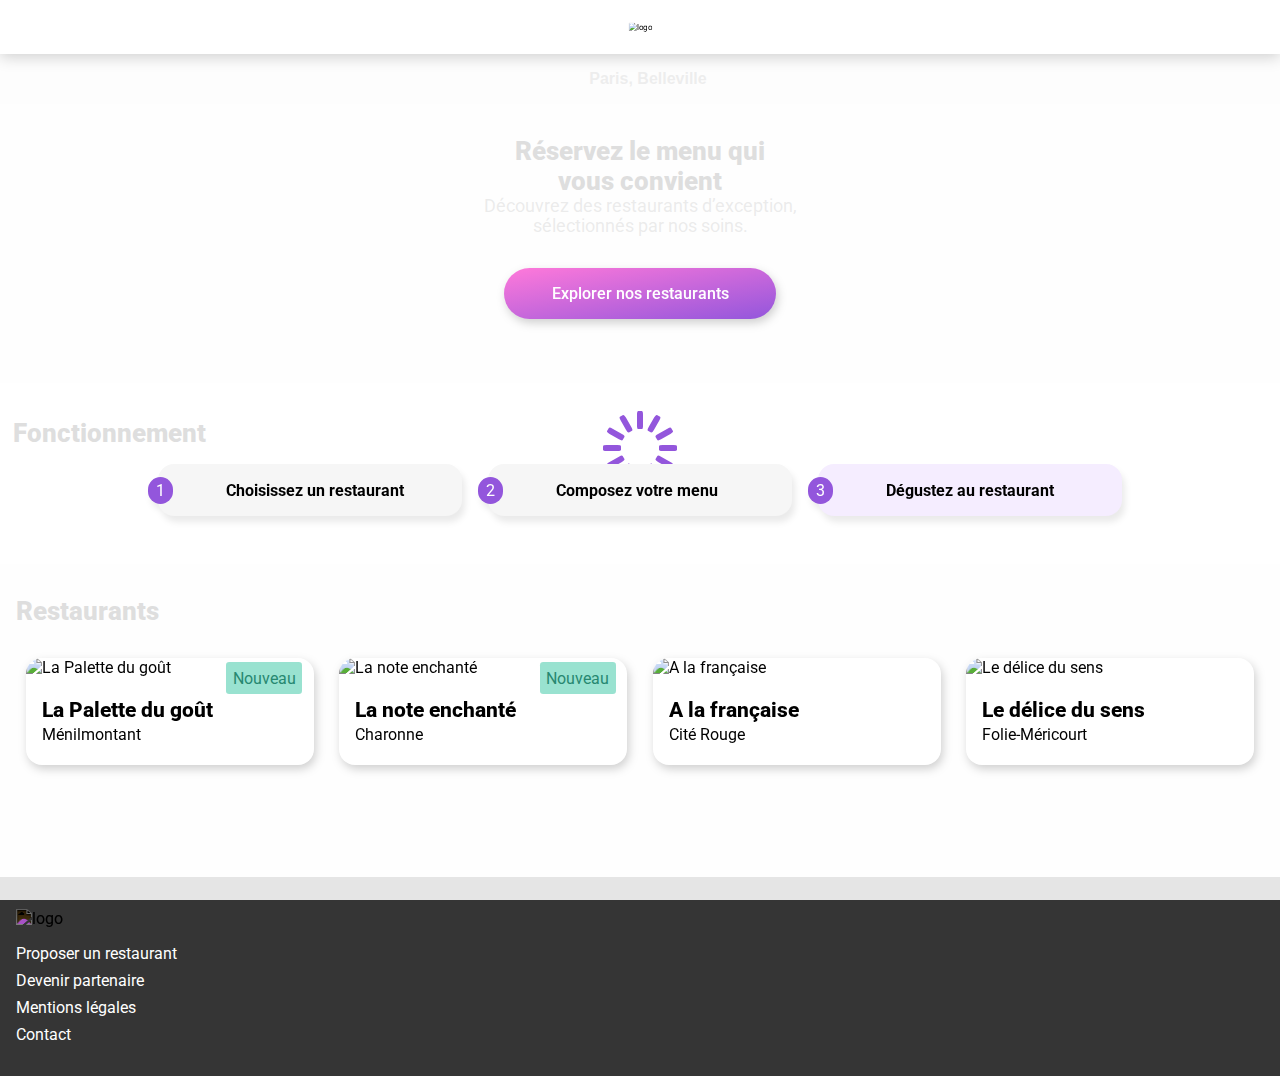
==== commit f5c34cac: "Corrections aux normes W3c" ====
--- a/index.html
+++ b/index.html
@@ -1,10 +1,10 @@
 <!DOCTYPE html>
 <html lang="fr">
   <head>
-    <meta charset="UTF-8" />
-    <meta http-equiv="X-UA-Compatible" content="IE=edge" />
-    <meta name="viewport" content="width=device-width, initial-scale=1.0" />
-    <link rel="stylesheet" type="text/css" href="css/main.css" />
+    <meta charset="UTF-8" >
+    <meta http-equiv="X-UA-Compatible" content="IE=edge" >
+    <meta name="viewport" content="width=device-width, initial-scale=1.0" >
+    <link rel="stylesheet" type="text/css" href="css/main.css" >
     <title>OhMyFood</title>
 
     <script
@@ -21,7 +21,7 @@
     <!--! Header -->
     <header>
       <div class="logo">
-        <img class="logo__img" src="images/logo/ohmyfood.png" aPlt="logo" />
+        <img class="logo__img" src="images/logo/ohmyfood.png" alt="logo" >
       </div>
     </header>
 
@@ -38,23 +38,23 @@
         <div class="search search__img">
           <i class="fa-solid fa-location-dot"></i>
         </div>
-        <input class="search search__input" type="text" placeholder="Paris, Belleville" />
+        <input class="search search__input" type="text" placeholder="Paris, Belleville" >
       </div>
 
       <!--! Intro -->
       <div class="intro">
         <div>
           <h1 class="intro__title">Réservez le menu qui <br> vous convient</h1>
-          <p class="intro--sub">
+          <p class="intro__sub">
             Découvrez des restaurants d’exception,<br> sélectionnés par nos soins.
           </p>
         </div>
-        <button class="intro__btn" type="button">Explorer nos restaurants</button>
+        <div class="intro__btn"><a href="#go"> Explorer nos restaurants </a></div>
       </div>
 
       <!--! Info -->
       <div class="info">
-        <h1 class="info__title">Fonctionnement</h1>
+        <h2 class="info__title">Fonctionnement</h2>
         <ul class="info__list">
           <li class="info__li">
             <div class="info--i">
@@ -72,7 +72,7 @@
             <p class="info__nb">2</p>
           </li>
 
-          <li class="info__li">
+          <li class="info__li info__li--lpink">
             <div class="info--i">
               <i class="fa-solid fa-store"></i>
             </div>
@@ -83,17 +83,17 @@
       </div>
 
       <!--! Main Content-->
-      <section class="result">
-        <h1 class="result__title">Restaurants</h1>
+      <section class="result" id="go">
+        <h2 class="result__title">Restaurants</h2>
         
         <div class="result__content">
           <article class="result__card">
-            <a href="Menu/alafrancaise.html" class="result__link">
+            <a href="Menu/lapalettedugout.html" class="result__link">
               <div class="result__card--img">
                 <img
                   src="images/restaurants/jay-wennington-N_Y88TWmGwA-unsplash.jpg"
                   alt="La Palette du goût"
-                />
+                >
                 <p class="result__card--new">Nouveau</p>
               </div>
               <div class="result__card--label">
@@ -108,12 +108,12 @@
           </article>
 
           <article class="result__card">
-            <a href="Menu/alafrancaise.html" class="result__link">
+            <a href="Menu/lanoteenchantee.html" class="result__link">
               <div class="result__card--img">
                 <img
                   src="images/restaurants/stil-u2Lp8tXIcjw-unsplash.jpg"
                   alt="La note enchanté"
-                />
+                >
                 <p class="result__card--new">Nouveau</p>
               </div>
               <div class="result__card--label">
@@ -133,7 +133,7 @@
                 <img
                   src="images/restaurants/toa-heftiba-DQKerTsQwi0-unsplash.jpg"
                   alt="A la française"
-                />
+                >
               </div>
               <div class="result__card--label">
                 <h2 class="result__card--title">A la française</h2>
@@ -147,12 +147,12 @@
           </article>
 
           <article class="result__card">
-            <a href="Menu/alafrancaise.html" class="result__link">
+            <a href="Menu/ledelicedessens.html" class="result__link">
               <div class="result__card--img">
                 <img
                   src="images/restaurants/louis-hansel-shotsoflouis-qNBGVyOCY8Q-unsplash.jpg"
                   alt="Le délice du sens"
-                />
+                >
               </div>
               <div class="result__card--label">
                 <h2 class="result__card--title">Le délice du sens</h2>
@@ -172,7 +172,7 @@
     <footer class="container">
       <a href="#">
         <div class="container__img">
-          <img src="/images/logo/ohmyfood.png" alt="logo" class="container__img--white" />
+          <img src="../images/logo/ohmyfood.png" alt="logo" class="container__img--white" >
         </div>
       </a>
       <ul class="container__list">
--- a/css/main.css
+++ b/css/main.css
@@ -37,21 +37,34 @@
   justify-content: center;
   align-items: center;
   background-color: white;
-  box-shadow: 0rem 0.2rem 0.9rem rgba(0, 0, 0, 0.2588235294);
+  box-shadow: 0rem 0.2rem 0.9rem rgba(0, 0, 0, 0.1843137255);
   min-width: 100vw;
   max-width: 100%;
+  height: 9vh;
+  min-height: 50px;
 }
 
 .logo {
+  display: flex;
   position: relative;
-  width: 30vh;
   margin: 1.5vh 0vh;
+}
+.logo img {
+  width: 100%;
+  height: auto;
+  transform: scale(0.5);
 }
 .logo__link {
   position: fixed;
-  left: 1rem;
-  top: 1.1rem;
+  transform: translateY(-50%);
+  left: 2vw;
+  top: 4.5vh;
   font-size: 1.3rem;
+  z-index: 20;
+}
+.logo__link a {
+  display: flex;
+  align-items: stretch;
 }
 
 .content {
@@ -65,15 +78,16 @@
 /* Tablet */
 /* Desktop */
 @media screen and (min-width: 1024px) {
-  .logo {
-    width: 20vh;
+  header {
+    height: 6vh;
+    min-height: 50px;
   }
   .logo__link {
-    left: 1rem;
-    top: 1.2rem;
+    left: 2vw;
+    top: 3vh;
   }
   .content {
-    padding-top: 6.8vh;
+    padding-top: 6vh;
   }
 }
 /* Colors */
@@ -132,7 +146,7 @@
   left: 50%;
   margin-top: -50vh;
   margin-left: -50vw;
-  background-color: rgba(0, 0, 0, 0.65);
+  background-color: rgba(255, 255, 255, 0.87);
   opacity: 1;
   -webkit-animation-name: loaderkey;
           animation-name: loaderkey;
@@ -150,7 +164,6 @@
 }
 
 .lds-spinner {
-  color: official;
   display: inline-block;
   position: relative;
   width: 80px;
@@ -172,7 +185,7 @@
   width: 6px;
   height: 18px;
   border-radius: 20%;
-  background: white;
+  background: #9356DC;
 }
 
 .lds-spinner div:nth-child(1) {
@@ -278,12 +291,13 @@
   border: none;
   background-color: transparent;
   font-weight: bold;
-  width: 40%;
+  width: auto;
   text-align: center;
 }
 .search__input:focus {
   border: none;
 }
+
 .intro {
   display: flex;
   flex-direction: column;
@@ -291,34 +305,39 @@
   text-align: center;
   background-color: #F6F6F6;
   padding: 2rem 0 2rem 0;
-  gap: 1rem;
+  gap: 2rem;
 }
 .intro__title {
   font-size: 1.6rem;
   font-weight: 900;
   margin: 0;
-}
-.intro__subtitle {
-  margin-bottom: 1rem;
+  margin-bottom: 0.8rem;
+}
+.intro__sub {
+  font-size: 1.1rem;
+  color: #666666;
 }
 .intro__btn {
   border: none;
   padding: 1em;
   border-radius: 2em;
+  font-size: 1rem;
+  font-weight: 500;
   color: white;
   background: linear-gradient(170deg, #FF79DA 0%, #9356DC 100%);
-  filter: drop-shadow(2px 4px 5px rgba(0, 0, 0, 0.2588235294));
+  filter: drop-shadow(2px 4px 5px rgba(0, 0, 0, 0.1843137255));
   margin: auto;
-  width: 12rem;
-  margin-bottom: 1.5rem;
+  width: 15rem;
+  margin-bottom: 2rem;
 }
 .intro__btn:hover {
+  cursor: pointer;
   background: linear-gradient(170deg, rgb(255, 121, 218) 0%, rgb(231, 113, 218) 44%, rgb(147, 86, 220) 100%);
   filter: drop-shadow(2px 4px 5px rgba(42, 41, 41, 0.3450980392));
 }
 
 .info {
-  margin-top: 2rem;
+  margin-top: 2.2rem;
   padding-left: 5vw;
   padding-right: 5vw;
   font-size: 1rem;
@@ -329,17 +348,21 @@
   font-weight: 900;
 }
 .info__list {
+  display: flex;
+  flex-direction: column;
+  justify-content: center;
   margin: 0;
   padding: 0;
   list-style: none;
   padding-top: 1.5em;
   padding-bottom: 1.5em;
+  gap: 1rem;
 }
 .info__li {
   display: flex;
   flex-direction: row;
   align-items: center;
-  padding: 0.5rem 0 0.5rem 2rem;
+  padding: 1rem 0 1rem 2rem;
   gap: 1rem;
   background: #F6F6F6;
   border-radius: 1rem;
@@ -348,7 +371,14 @@
   margin-bottom: 1rem;
   filter: drop-shadow(3px 6px 3px #EAEAEA);
 }
+.info__li--lpink {
+  background: #f5edff;
+}
+.info__li--lpink i {
+  color: #9356DC;
+}
 .info--i {
+  font-size: 1.3rem;
   color: gray;
   margin: 0.625rem;
 }
@@ -364,7 +394,7 @@
 
 .result {
   background: #F6F6F6;
-  padding: 2rem 1rem 2rem 1rem;
+  padding: 2rem 1rem 5rem 1rem;
 }
 .result__title {
   font-size: 1.6rem;
@@ -376,7 +406,7 @@
   flex-direction: column;
   justify-content: center;
   gap: 1.4rem;
-  filter: drop-shadow(2px 4px 5px rgba(0, 0, 0, 0.2588235294));
+  filter: drop-shadow(2px 4px 5px rgba(0, 0, 0, 0.1843137255));
 }
 .result__card {
   position: relative;
@@ -390,12 +420,12 @@
 .result__card--img img {
   -o-object-fit: cover;
      object-fit: cover;
-  aspect-ratio: 1.9;
+  aspect-ratio: 9/5;
 }
 .result__card--new {
   z-index: 10;
   position: absolute;
-  top: 1%;
+  top: 4%;
   right: 4%;
   padding: 0.4rem;
   border-radius: 0.2rem;
@@ -415,30 +445,59 @@
   font-size: 1rem;
 }
 .result__card--icon {
+  display: flex;
+  align-items: center;
   position: absolute;
   right: 8%;
   bottom: 20%;
   font-size: 1.5rem;
+  font-weight: 200;
   cursor: pointer;
 }
 .result__card--icon .anim {
-  background: linear-gradient(170deg, #FF79DA, #9356DC);
+  background: linear-gradient(0deg, #FF79DA, #9356DC);
   -webkit-background-clip: text;
           background-clip: text;
   color: transparent;
   position: absolute;
   z-index: 15;
-  left: 0;
-  top: 2px;
+  top: 0px;
   transform: scale(0.01);
   transition: transform 0.1s ease-out;
 }
 .result__card--icon:hover .anim {
-  transform: scale(1.02);
+  transform: scale(1.05);
 }
 
 /* Breakpoint */
 /* Tablet */
+@media screen and (min-width: 768px) and (max-width: 1023px) {
+  .info__list {
+    display: flex;
+    flex-direction: row;
+    justify-content: center;
+    align-items: center;
+    gap: 1.5rem;
+  }
+  .result__content {
+    display: flex;
+    flex-direction: row;
+    align-items: center;
+    flex-wrap: wrap;
+    gap: 4vw;
+    margin-bottom: 2rem;
+  }
+  .result__card {
+    width: 42vw;
+  }
+  .result__card--img img {
+    aspect-ratio: 5/2;
+  }
+  .result__card--new {
+    top: 4%;
+    right: 4%;
+  }
+}
 /* Desktop */
 @media screen and (min-width: 1024px) {
   .intro__title {
@@ -478,7 +537,7 @@
     width: 22.5vw;
   }
   .result__card--img img {
-    aspect-ratio: 2, 5;
+    aspect-ratio: 5/2;
   }
   .result__card--new {
     top: 4%;
@@ -507,7 +566,7 @@
   color: white;
 }
 .container__img {
-  width: 33%;
+  width: 7rem;
   margin: 1rem 0rem 1rem 0rem;
 }
 .container__img--white {
@@ -532,6 +591,9 @@
 /* Tablet */
 /* Desktop */
 @media screen and (min-width: 1024px) {
+  .container {
+    z-index: 15;
+  }
   .container__img {
     width: 10rem;
   }
@@ -563,34 +625,44 @@
   display: flex;
   flex-direction: row;
   align-items: center;
+  justify-content: center;
   justify-content: space-between;
 }
 .menu__name {
   font-family: "Shrikhand", cursive;
-  font-size: 1.8rem;
-  font-weight: 900;
+  font-size: 1.7rem;
+  font-weight: 700;
+  margin-bottom: 1rem;
 }
 .menu__btn {
+  display: flex;
+  justify-content: center;
   border: none;
   padding: 1em;
   border-radius: 2em;
+  font-size: 1rem;
+  font-weight: 500;
   color: white;
   background: linear-gradient(170deg, #FF79DA 0%, #9356DC 100%);
-  filter: drop-shadow(2px 4px 5px rgba(0, 0, 0, 0.2588235294));
+  filter: drop-shadow(2px 4px 5px rgba(0, 0, 0, 0.1843137255));
   padding: 1rem 2rem 1rem 2rem;
-  margin-left: 34%;
-  margin-right: 34%;
+  margin: auto;
+  width: 12rem;
   margin-bottom: 1.5rem;
 }
 .menu__btn:hover {
+  cursor: pointer;
   background: linear-gradient(170deg, rgb(255, 121, 218) 0%, rgb(231, 113, 218) 44%, rgb(147, 86, 220) 100%);
   filter: drop-shadow(2px 4px 5px rgba(42, 41, 41, 0.3450980392));
 }
 .menu__i {
+  margin-bottom: 1rem;
+  display: flex;
+  align-items: center;
   position: absolute;
   right: 7%;
-  top: 6%;
   font-size: 1.5rem;
+  font-weight: 200;
   cursor: pointer;
 }
 .menu__i .anim {
@@ -600,8 +672,6 @@
   color: transparent;
   position: absolute;
   z-index: 15;
-  left: 0;
-  top: 2px;
   transform: scale(0.01);
   transition: transform 0.1s ease-out;
 }
@@ -610,7 +680,11 @@
 }
 
 .choice {
+  margin-bottom: 1rem;
   /*animation*/
+}
+.choice__part {
+  margin-bottom: 2rem;
 }
 .choice__item:nth-child(1n) {
   -webkit-animation-delay: 0.2s;
@@ -648,6 +722,18 @@
   opacity: 0;
   transform: translateY(1rem);
 }
+.choice__item:nth-child(4n) {
+  -webkit-animation-delay: 0.8s;
+          animation-delay: 0.8s;
+  -webkit-animation-name: slidein;
+          animation-name: slidein;
+  -webkit-animation-duration: 0.3s;
+          animation-duration: 0.3s;
+  -webkit-animation-fill-mode: forwards;
+          animation-fill-mode: forwards;
+  opacity: 0;
+  transform: translateY(1rem);
+}
 @-webkit-keyframes slidein {
   from {
     opacity: 0;
@@ -670,91 +756,158 @@
 }
 .choice__step {
   font-weight: 300;
+  font-size: 1rem;
   display: inline-block;
   position: relative;
   text-transform: uppercase;
-  margin-bottom: 2rem;
+  margin-bottom: 1.2rem;
 }
 .choice__step:before {
   content: "";
   position: absolute;
   width: 3rem;
   height: 1px;
-  bottom: -0.8rem;
+  bottom: -0.5rem;
   left: 0%;
-  border-bottom: 0.4rem solid #99E2D0;
+  border-bottom: 0.2rem solid #99E2D0;
+}
+.choice__step--flex {
+  display: flex;
+  flex-direction: column;
+  justify-content: center;
+  align-items: center;
+  gap: 0.3rem;
 }
 .choice__item {
-  filter: drop-shadow(2px 4px 5px rgba(0, 0, 0, 0.2588235294));
+  filter: drop-shadow(2px 4px 5px rgba(0, 0, 0, 0.1843137255));
   display: flex;
   flex-direction: row;
-  align-items: center;
-  align-items: stretch;
+  flex-wrap: nowrap;
   overflow: hidden;
+  width: 90vw;
+  line-height: 125%;
   background: white;
   border-radius: 1rem;
-  padding: 0;
-  margin-bottom: 1rem;
+  margin-bottom: 0.5rem;
 }
 .choice__item--p {
+  display: flex;
+  flex-direction: column;
   flex-grow: 1;
-  width: 85vh;
+  min-width: 0vw;
+}
+.choice__item--p p, .choice__item--p h3 {
+  transition: all 0.3s ease-in-out;
+  min-width: 75vw;
+  max-width: 100vw;
   white-space: nowrap;
-}
-.choice__item .choice__price {
-  transform: translateX(0);
+  overflow: hidden;
+  text-overflow: ellipsis;
+}
+.choice__item:hover {
+  cursor: pointer;
 }
 .choice__item:hover .choice__price--check .fa-solid {
   transform: rotate(0deg);
 }
-.choice__item:hover .choice__item--p {
-  width: 60vh;
-  flex-grow: 1;
-  overflow: hidden;
-  text-overflow: ellipsis;
-}
-.choice__item:hover .choice__price {
-  transform: translateX(-4.5rem);
-  transition: transform 0.2s ease-in-out;
+.choice__item:hover .choice__price--check {
+  margin-right: 0;
+}
+.choice__item:hover .choice__item--p p, .choice__item:hover .choice__item--p h3 {
+  min-width: 50vw;
+  max-width: 50vw;
 }
 .choice__title {
   font-weight: 500;
-  overflow: hidden;
-  text-overflow: ellipsis;
   margin: 1rem 0.5rem 0.5rem 0.5rem;
 }
 .choice__subtitle {
-  overflow: hidden;
-  text-overflow: ellipsis;
   margin: 0rem 0.5rem 1rem 0.5rem;
+  font-weight: 300;
 }
 .choice__price {
   display: flex;
   flex-direction: row;
-  align-items: center;
+  align-items: stretch;
   flex-wrap: nowrap;
+  flex-grow: 1;
   font-size: 1.3rem;
   font-weight: 600;
-  position: relative;
+}
+.choice__price p {
+  width: 10vw;
+  padding: 1.5rem 0.5rem 0.5rem 2rem;
+  font-size: 1rem;
+  display: flex;
+  justify-content: flex-end;
+  align-items: flex-end;
+}
+.choice__price--check {
+  box-sizing: border-box;
+  display: flex;
+  align-items: center;
+  justify-content: center;
   flex-grow: 1;
-}
-.choice__price p {
-  margin: 0rem 0rem 0rem 1.5rem;
-  transform: translate(-1vh, 2vh);
-  font-size: 1rem;
-}
-.choice__price--check {
   color: white;
   background: #99E2D0;
-  padding: 1.8rem 1.4rem;
-  width: 1.5rem;
-  position: absolute;
-  right: -4.6rem;
+  padding: 1.8rem 1.8rem;
+  width: 3rem;
+  margin-right: -3.6rem;
+  transition: margin-right 0.3s ease-in-out;
 }
 .choice__price--check .fa-solid {
   transform: rotate(-90deg);
-  transition: transform 0.3s ease-in-out;
-}
-.choice__price--check .fa-solid::before, .choice__price--check .fa-solid::after {
-  box-sizing: content-box;
+  transition: transform 0.4s ease-in-out;
+}
+
+/* Breakpoint */
+/* Tablet */
+/* Desktop */
+@media screen and (min-width: 1024px) {
+  .illu {
+    overflow: hidden;
+    height: 50vh;
+    transition: height 0.4s ease-in-out;
+  }
+  .illu img {
+    filter: blur(0.2rem);
+    transition: all 0.4s ease-in-out;
+  }
+  .illu:hover {
+    height: 71.5vw;
+  }
+  .illu:hover img {
+    filter: blur(0rem);
+  }
+  .illu:hover ~ .menu {
+    margin-top: -20rem;
+  }
+  .menu {
+    margin-top: -10rem;
+    transition: margin-top 0.4s ease-in-out;
+  }
+  .choice {
+    display: flex;
+    flex-direction: row;
+    max-width: 100vw;
+    gap: 1.5vw;
+  }
+  .choice__part {
+    flex-grow: 1;
+  }
+  .choice__item {
+    width: 31vw;
+  }
+  .choice__item--p p, .choice__item--p h3 {
+    transition: all 0.3s ease-in-out;
+    min-width: 24vw;
+    max-width: 31vw;
+  }
+  .choice__item:hover .choice__item--p p, .choice__item:hover .choice__item--p h3 {
+    min-width: 17vw;
+    max-width: 17vw;
+  }
+  .choice__price p {
+    width: 3vw;
+  }
 }/*# sourceMappingURL=main.css.map */